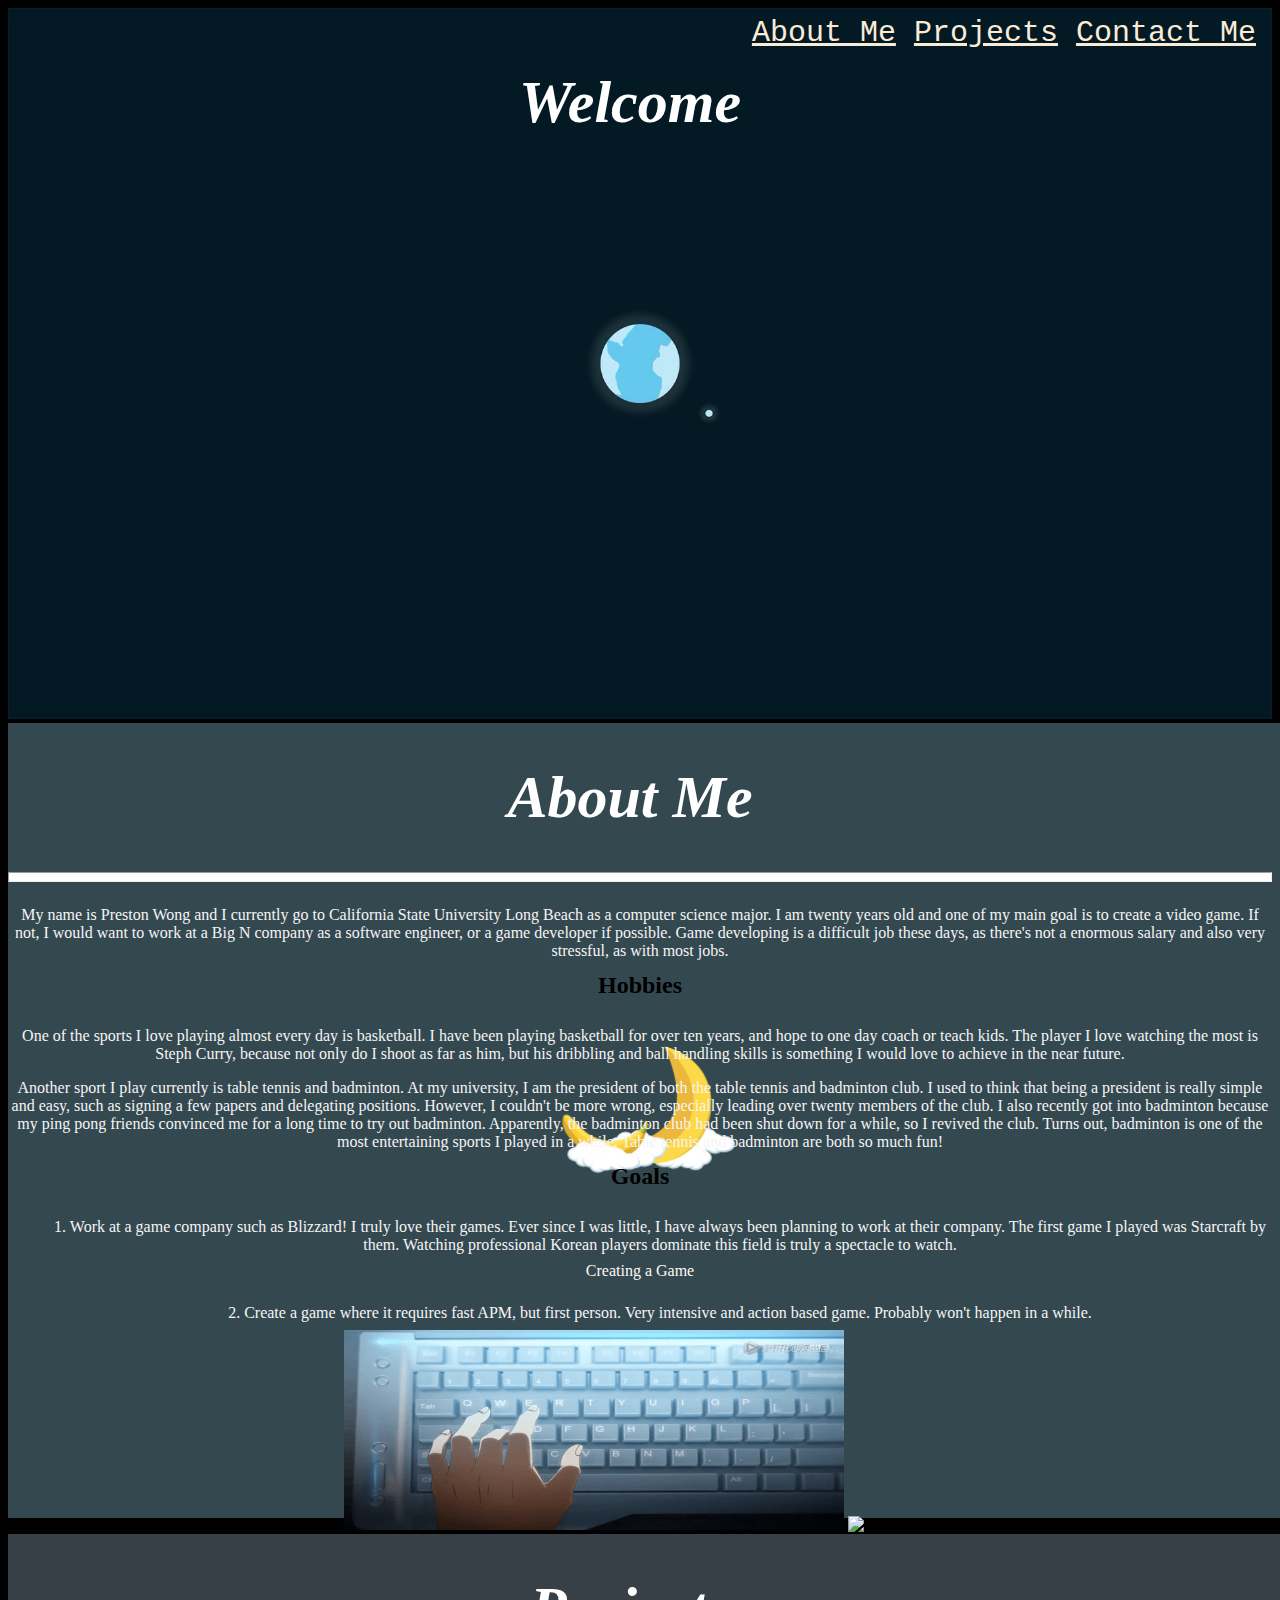
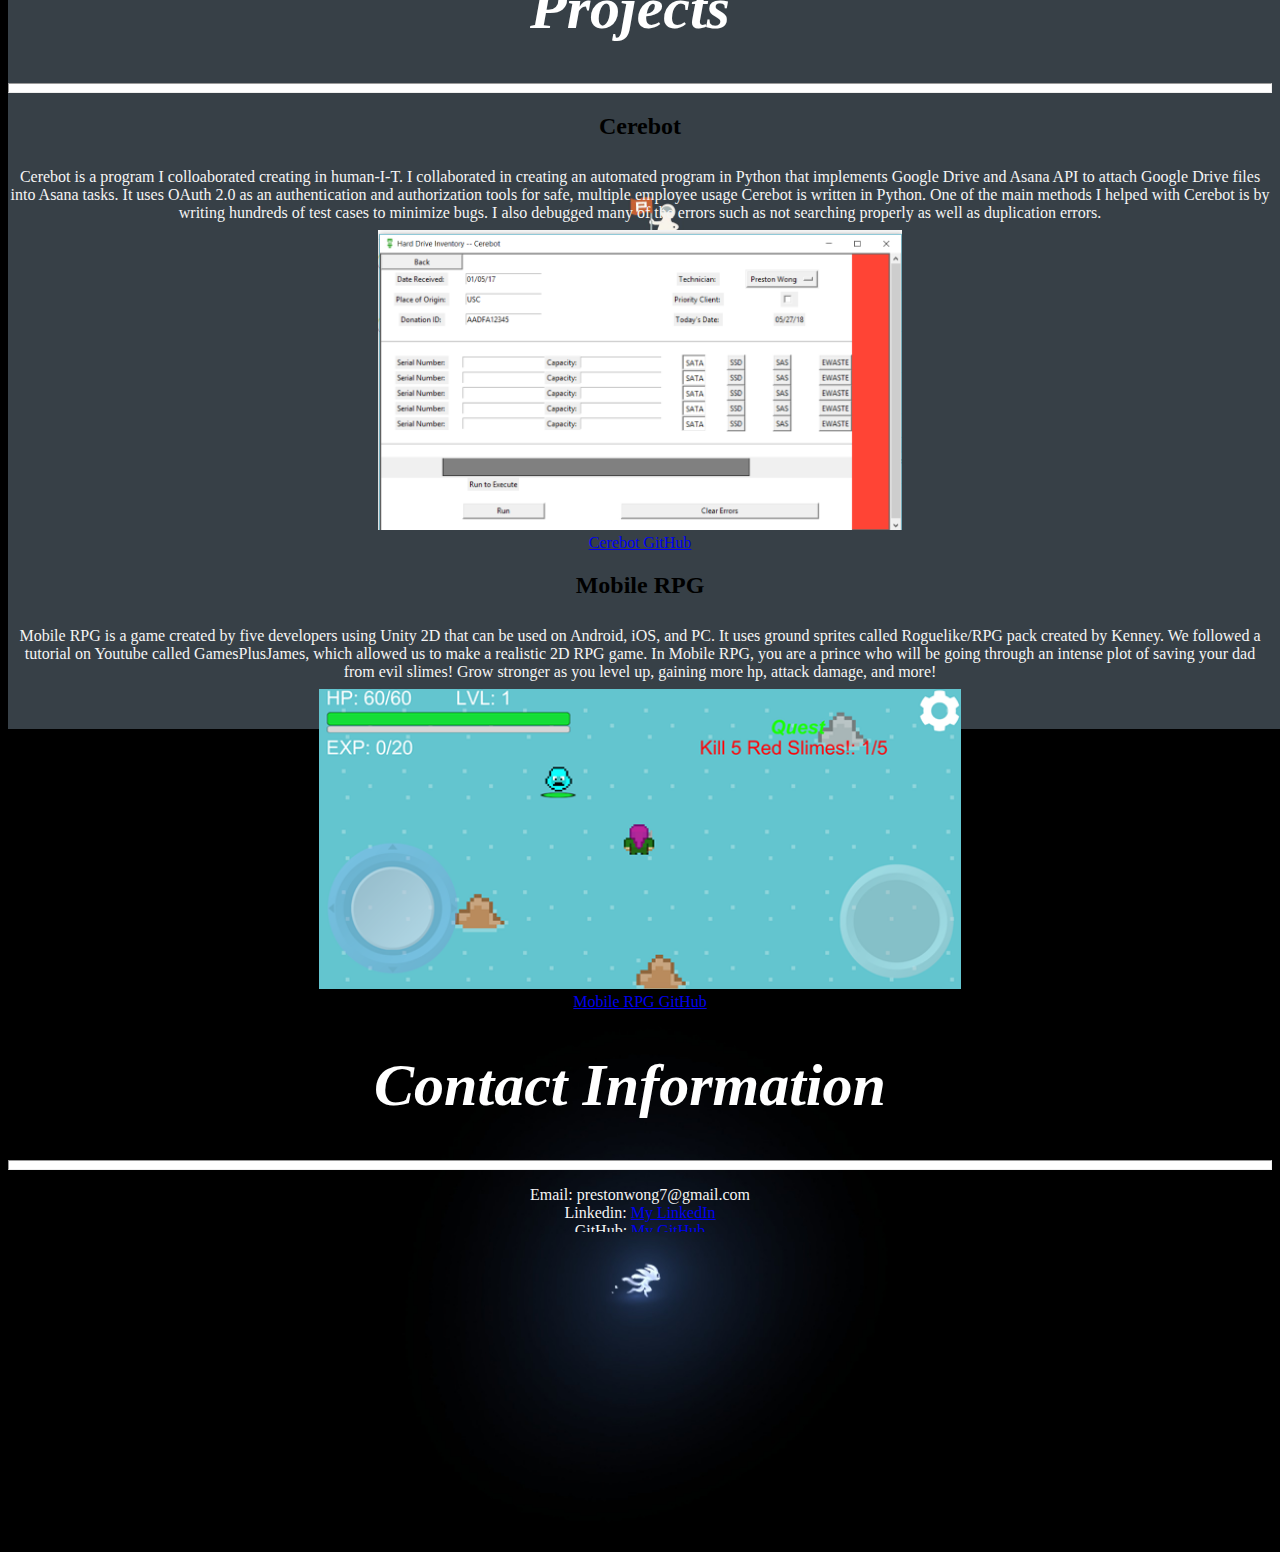
==== index.html @ 04a0adc5 "Fixed some about me" ====
<!DOCTYPE HTML>
<html lang="en">
    
<head>
        <meta  charset="utf-8">
        <meta name="description" content="Preston's Portfolio">
        <script src="typing.js"> </script>
        <link rel="stylesheet" href="style.css">
        <title> Preston Wong's Portfolio </title>
</head>

<body style="text-align: center">
    <div id = "container">
        <div class="section1">
             <div style = position: absolute;id="bgimage"; > <img src="Images/minimal2.jpg" width="100%" height = "100%" alt = "Earth"></div>
                <h1 id="title">Welcome</h1>

              <ul>
<!--                <li><a href="index.html" style="color: antiquewhite">Home</a></li>-->
                <li><a href="#aboutme" style="color: antiquewhite">About Me</a></li>
                <li><a href="#projects"  style="color: antiquewhite">Projects</a></li>
                <li><a href="#contactme"  style="color: antiquewhite">Contact Me</a></li>
              </ul>

    <!--        <main>-->
    <!--            <h1> Preston Wong's Portfolio </h1>-->
        <!--        <p><img src="Images/Overwatch.jpg" width="1300" height = "500" alt = "Overwatch Background"></p>-->
    <!--            <hr size="10">-->
    <!--            <img src="Images/NationalGeo.jpg" alt="NationalGeo" style="width:200x;height:600px;">-->

    <!--        </main>-->
        </div>

        <div class ="section2" id ="section2">
            <div id="bgimage"> <img src="Images/minimal1.png" width="100%" height = "100%" alt = "Moon Background"> </div>
            <div class ="text-block">
                <h1><a name="aboutme"> About Me </a> </h1>
                <hr size="10">
                <p> My name is Preston Wong and I currently go to California State University Long Beach as a computer science major. I am twenty years old
                    and one of my main goal is to create a video game. If not, I would want to work at a Big N company as a software engineer, or a game developer 
                    if possible. Game developing is a difficult job these days, as there's not a enormous salary and also very stressful, as with most jobs. 
                    </p>
                <h2> Hobbies</h2>
                <p> One of the sports I love playing almost every day is basketball. I have been playing basketball for over ten years, and hope to one day coach or teach kids. The player I love watching the most is Steph Curry, because not only do I shoot as far as him, but his dribbling and ball handling skills is something I would love to achieve in the near future.</p>
                <p> Another sport I play currently is table tennis and badminton. At my university, I am the president of both the table tennis and badminton club. I used to think that being a president is really simple and easy, such as signing a few papers and delegating positions. However, I couldn't be more wrong, especially leading over twenty members of the club. I also recently got into badminton because my ping pong friends convinced me for a long time to try out badminton. Apparently, the badminton club had been shut down for a while, so I revived the club. Turns out, badminton is one of the most entertaining sports I played in a while. Table tennis and badminton are both so much fun! </p>
                <h2> Goals </h2>
                <dl type = "1">
                    <dd><p>1. Work at a game company such as Blizzard! I truly love their games. Ever since I was little, I have always been planning to work at their company. The first game I played was Starcraft by them. Watching professional Korean players dominate this field is truly a spectacle to watch.</p> </dd>
                <dt>Creating a Game</dt>
                    <dd><p>2. Create a game where it requires fast APM, but first person. Very intensive and action based game. Probably won't happen in a while. </p> </dd>
                </dl>
                <img src="Images/APM.gif" alt="APM" style="width:500px;height:200px;">
                <img src="Images/APM2.gif" alt="APM Gif 2" style="width:500px;height:200px;">
            </div>
        </div>

        <div class="section3">
            <div id="bgimage"; > <img src="Images/minimal3.jpg" width="100%" height = "100%" alt = "moon"> </div>
                <h1><a name = "projects"> Projects </a> </h1>
                <hr size="10">
                <h2> Cerebot </h2>
                <p> Cerebot is a program I colloaborated creating in human-I-T. I collaborated in creating an automated program in Python that implements Google Drive and Asana API to attach Google Drive files into Asana tasks. It uses OAuth 2.0 as an authentication and authorization tools for safe, multiple employee usage Cerebot is written in Python. One of the main methods I helped with Cerebot is by writing hundreds of test cases to minimize bugs. I also debugged many of the errors such as not searching properly as well as duplication errors. </p>
                <img src="Images/Cerebot1.png" alt="Cerebot1" style="width:200x;height:300px;">
                <br>
                <a href="https://github.com/prestonwong7/Cerebot">Cerebot GitHub</a>

                <h2> Mobile RPG </h2>
                <p>Mobile RPG is a game created by five developers using Unity 2D that can be used on Android, iOS, and PC. It uses ground sprites called Roguelike/RPG pack created by Kenney. We followed a tutorial on Youtube called GamesPlusJames, which allowed us to make a realistic 2D RPG game. In Mobile RPG, you are a prince who will be going through an intense plot of saving your dad from evil slimes! Grow stronger as you level up, gaining more hp, attack damage, and more! </p>
                <img src="Images/MobileRPG1.png" alt="MobileRPG" style="width:200x;height:300px;">
                <br>
                <a href="https://github.com/prestonwong7/MobileRPG">Mobile RPG GitHub</a>
        </div>

        <div class="section4">
            <div id="bgimage"> <img src="Images/minimal4.jpg" width="100%" height = "100%" alt = "moon2"> </div>
            <div class="text-block">

                <h1 > <a name="contactme"> Contact Information </a></h1>
                <hr size="10">
                    <p4> Email: prestonwong7@gmail.com <br> 
                         Linkedin: <a href="https://www.linkedin.com/in/prestonwong7/">My LinkedIn</a><br>
                         GitHub: <a href="https://github.com/prestonwong7">My GitHub</a></p4>
                
            </div>
        </div>
    </div>
</body>


</html>
---- style.css ----
ul {
    color:floralwhite;
    position: absolute;
    top: 8px;
    right: 16px;
    list-style: none;
    margin: 0;
    padding: 0;
    font-size: 30px;
    font-family: monospace;
}

li{
    color:white;
    display: inline;
    
}

div {
    max-width: inherit;
    overflow: hidden;
    text-overflow: clip;
}

#container {
    margin-left: auto;
    margin-right: auto;
}


#title {
    position:absolute;
    top: 20px;
/*    left: 0;*/
    animation: type 2s steps(20);
    overflow: hidden;
    white-space: nowrap;
    width: 100%;
    text-align: center;
    margin-left: auto;
    margin-right: auto;
}
@keyframes type{
    0% {
        width:0ch;
    }
    100% {
        width: 21ch;
    }
}

h1{
    position: relative;
    color:white;
    font-style: italic;
    font-size: 60px;
    margin-left: auto; /* to center*/
    margin-right: auto; /* to center*/
    right: 10px;
}

p,p4{
    position: relative;
    color:whitesmoke;
    font-family: cursive;
/*    white-space: nowrap;*/
    top:8px;
/*    float:left;*/
}

.text-block {
    top:10000px;
}

body {
    background: black;
    width: auto;
}

.section1,section2,section3,section4{
    position: relative;
}

#bgimage{
    position:absolute;
    background-repeat: no-repeat;
    background-size: cover;
    background-position: center;
    background-attachment: fixed;
    opacity: 1; 
    filter: alpha(opacity=20);
    z-index: -1;
    margin:0;
    white-space: nowrap;
    
}

h2{
    position: relative;
    top:auto;
    font-size: 30;
}

hr{
    display: block;
    height: 2;
    background-color: white;
}

dt{
    font-size: 20;
    color: floralwhite;
}
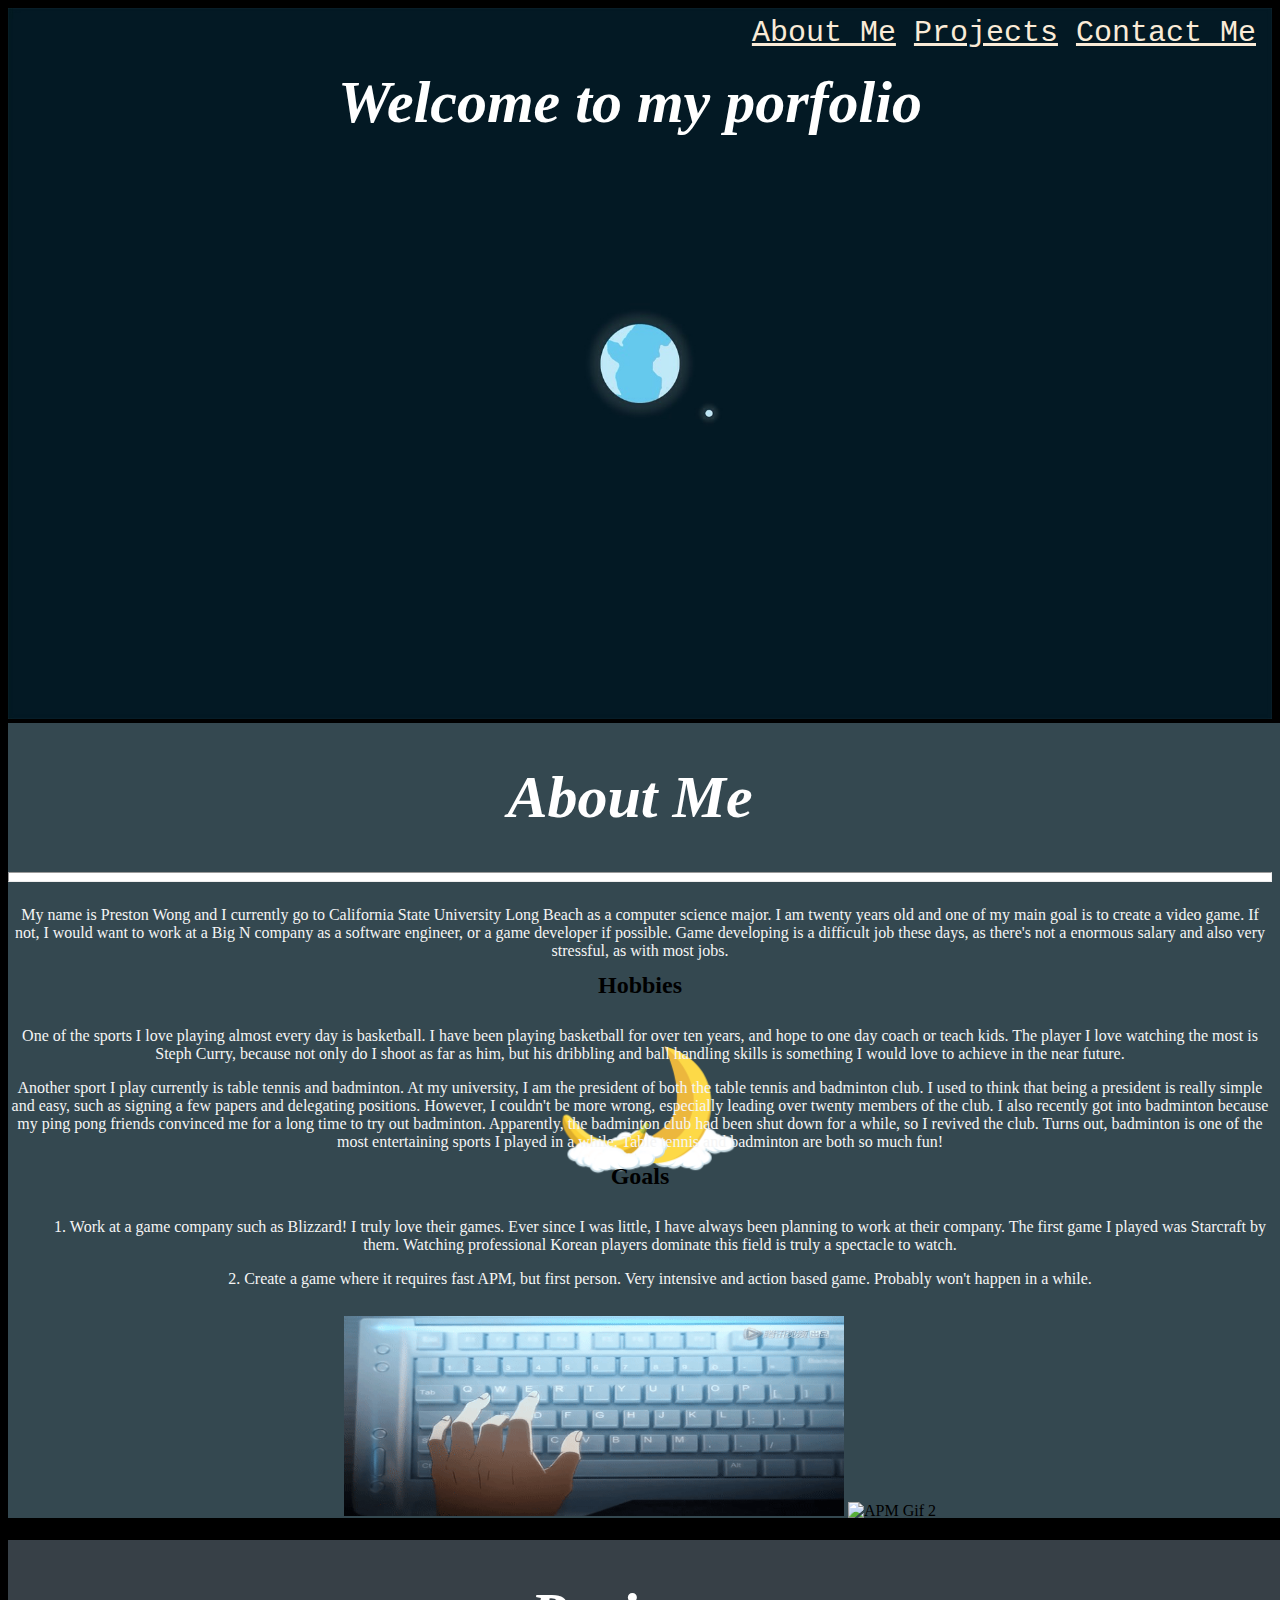
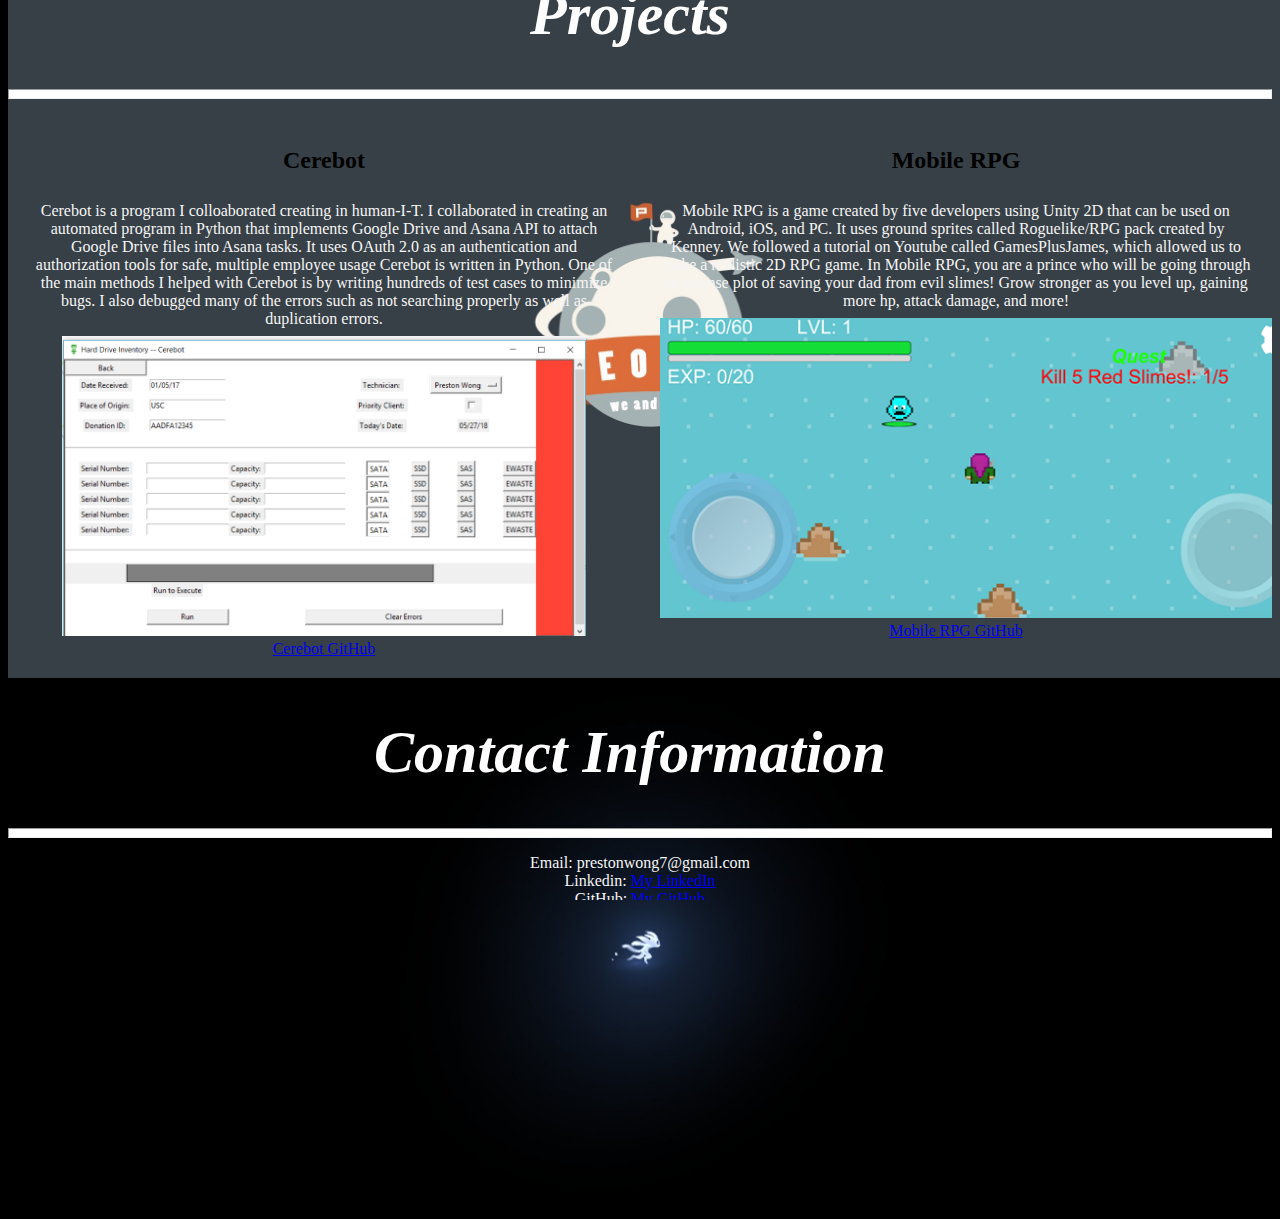
==== commit c85bb87d: "Changed project formatting" ====
--- a/index.html
+++ b/index.html
@@ -13,7 +13,7 @@
     <div id = "container">
         <div class="section1">
              <div style = position: absolute;id="bgimage"; > <img src="Images/minimal2.jpg" width="100%" height = "100%" alt = "Earth"></div>
-                <h1 id="title">Welcome</h1>
+                <h1 id="title">Welcome to my porfolio</h1>
 
               <ul>
 <!--                <li><a href="index.html" style="color: antiquewhite">Home</a></li>-->
@@ -46,29 +46,35 @@
                 <h2> Goals </h2>
                 <dl type = "1">
                     <dd><p>1. Work at a game company such as Blizzard! I truly love their games. Ever since I was little, I have always been planning to work at their company. The first game I played was Starcraft by them. Watching professional Korean players dominate this field is truly a spectacle to watch.</p> </dd>
-                <dt>Creating a Game</dt>
                     <dd><p>2. Create a game where it requires fast APM, but first person. Very intensive and action based game. Probably won't happen in a while. </p> </dd>
                 </dl>
-                <img src="Images/APM.gif" alt="APM" style="width:500px;height:200px;">
-                <img src="Images/APM2.gif" alt="APM Gif 2" style="width:500px;height:200px;">
+                <div class = "img">
+                    <img src="Images/APM.gif" alt="APM" style="width:500px;height:200px;">
+                    <img src="Images/APM2.gif" alt="APM Gif 2" style="width:500px;height:200px;">
+                </div>
             </div>
         </div>
 
         <div class="section3">
             <div id="bgimage"; > <img src="Images/minimal3.jpg" width="100%" height = "100%" alt = "moon"> </div>
-                <h1><a name = "projects"> Projects </a> </h1>
-                <hr size="10">
-                <h2> Cerebot </h2>
-                <p> Cerebot is a program I colloaborated creating in human-I-T. I collaborated in creating an automated program in Python that implements Google Drive and Asana API to attach Google Drive files into Asana tasks. It uses OAuth 2.0 as an authentication and authorization tools for safe, multiple employee usage Cerebot is written in Python. One of the main methods I helped with Cerebot is by writing hundreds of test cases to minimize bugs. I also debugged many of the errors such as not searching properly as well as duplication errors. </p>
-                <img src="Images/Cerebot1.png" alt="Cerebot1" style="width:200x;height:300px;">
-                <br>
-                <a href="https://github.com/prestonwong7/Cerebot">Cerebot GitHub</a>
-
-                <h2> Mobile RPG </h2>
-                <p>Mobile RPG is a game created by five developers using Unity 2D that can be used on Android, iOS, and PC. It uses ground sprites called Roguelike/RPG pack created by Kenney. We followed a tutorial on Youtube called GamesPlusJames, which allowed us to make a realistic 2D RPG game. In Mobile RPG, you are a prince who will be going through an intense plot of saving your dad from evil slimes! Grow stronger as you level up, gaining more hp, attack damage, and more! </p>
-                <img src="Images/MobileRPG1.png" alt="MobileRPG" style="width:200x;height:300px;">
-                <br>
-                <a href="https://github.com/prestonwong7/MobileRPG">Mobile RPG GitHub</a>
+            <h1><a name = "projects"> Projects </a> </h1>
+            <hr size="10">
+            <div class = "row">
+                <div class = "column">
+                    <h2> Cerebot </h2>
+                    <p> Cerebot is a program I colloaborated creating in human-I-T. I collaborated in creating an automated program in Python that implements Google Drive and Asana API to attach Google Drive files into Asana tasks. It uses OAuth 2.0 as an authentication and authorization tools for safe, multiple employee usage Cerebot is written in Python. One of the main methods I helped with Cerebot is by writing hundreds of test cases to minimize bugs. I also debugged many of the errors such as not searching properly as well as duplication errors. </p>
+                    <img src="Images/Cerebot1.png" alt="Cerebot1" style="width:200x;height:300px;">
+                    <br>
+                    <a href="https://github.com/prestonwong7/Cerebot">Cerebot GitHub</a>
+                </div>
+                <div class = "column">
+                    <h2> Mobile RPG </h2>
+                    <p>Mobile RPG is a game created by five developers using Unity 2D that can be used on Android, iOS, and PC. It uses ground sprites called Roguelike/RPG pack created by Kenney. We followed a tutorial on Youtube called GamesPlusJames, which allowed us to make a realistic 2D RPG game. In Mobile RPG, you are a prince who will be going through an intense plot of saving your dad from evil slimes! Grow stronger as you level up, gaining more hp, attack damage, and more! </p>
+                    <img src="Images/MobileRPG1.png" alt="MobileRPG" style="width:200x;height:300px;">
+                    <br>
+                    <a href="https://github.com/prestonwong7/MobileRPG">Mobile RPG GitHub</a>
+                </div>
+            </div>
         </div>
 
         <div class="section4">
@@ -79,7 +85,7 @@
                 <hr size="10">
                     <p4> Email: prestonwong7@gmail.com <br> 
                          Linkedin: <a href="https://www.linkedin.com/in/prestonwong7/">My LinkedIn</a><br>
-                         GitHub: <a href="https://github.com/prestonwong7">My GitHub</a></p4>
+                         GitHub: <a href="https://github.com/prestonwong7">My GitHub</a> <br> </p4>
                 
             </div>
         </div>
--- a/style.css
+++ b/style.css
@@ -77,8 +77,21 @@
     width: auto;
 }
 
+.img{
+    padding: 20px;
+}
+
 .section1,section2,section3,section4{
     position: relative;
+}
+
+.row {
+    display: flex;
+}
+
+.column {
+    flex: 50%;
+    padding: 20px;
 }
 
 #bgimage{
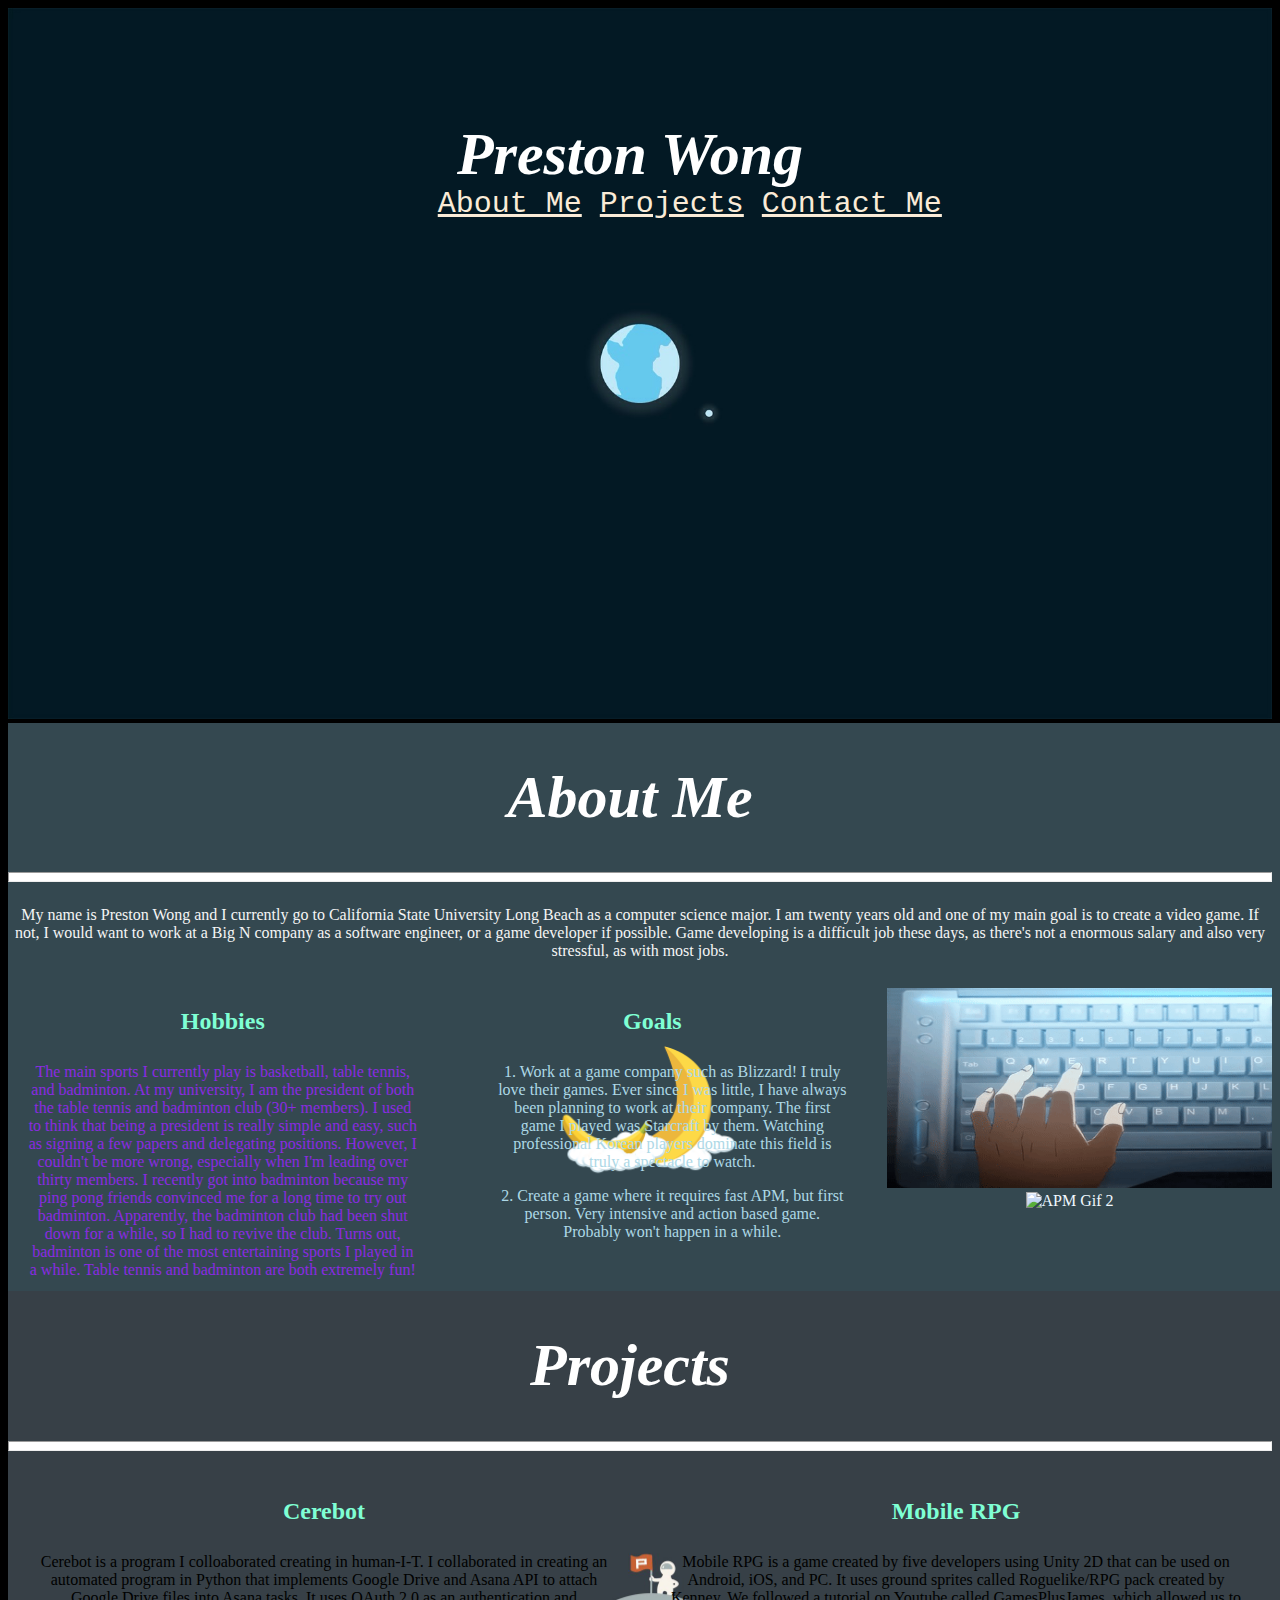
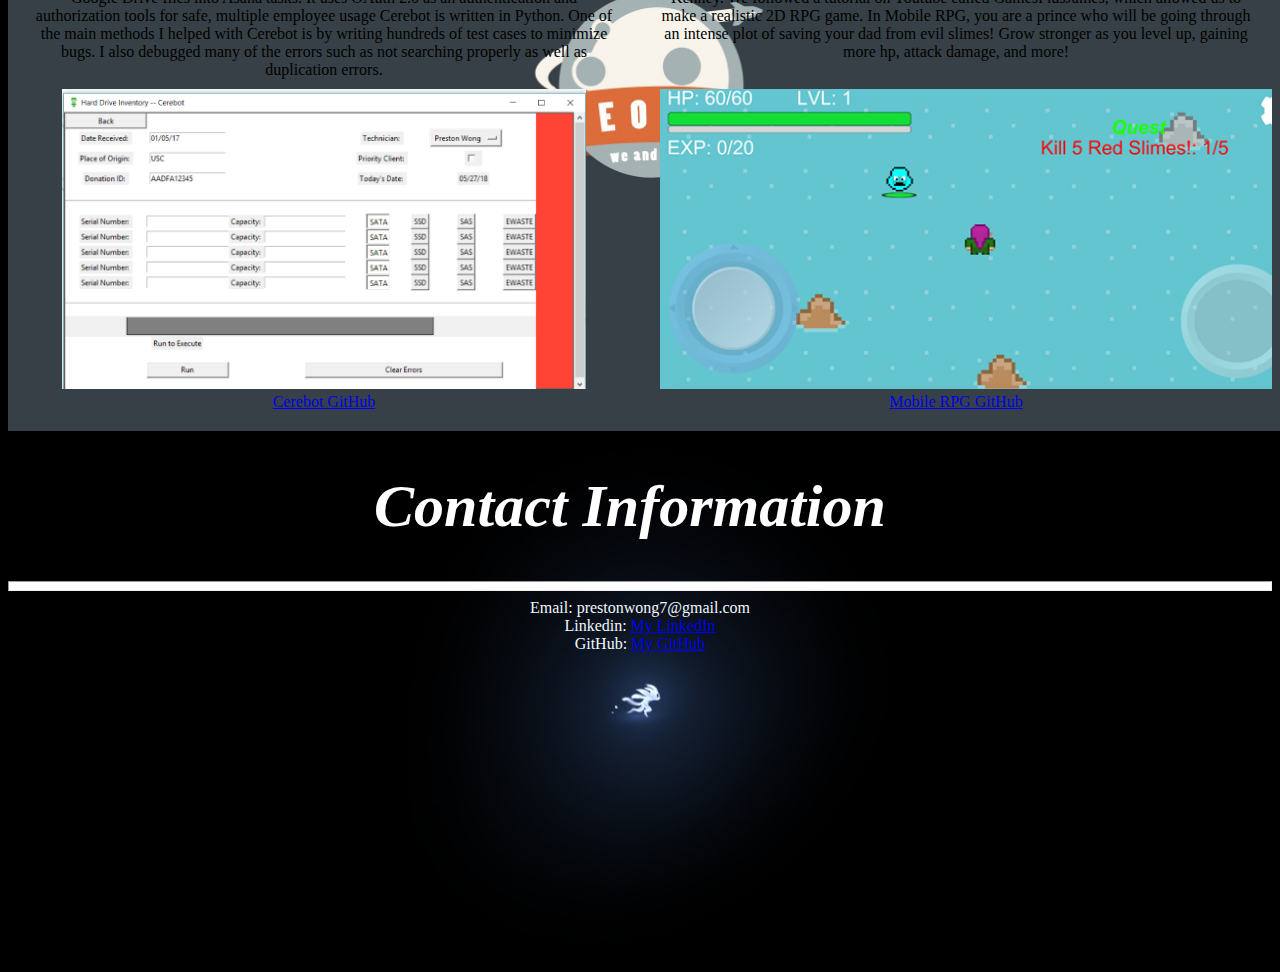
==== commit 5f798052: "Changed title screen, fixed font, better formatting, changed color" ====
--- a/index.html
+++ b/index.html
@@ -1,96 +1,94 @@
-<!DOCTYPE HTML>
+<!DOCTYPE html>
 <html lang="en">
-    
 <head>
-        <meta  charset="utf-8">
-        <meta name="description" content="Preston's Portfolio">
-        <script src="typing.js"> </script>
-        <link rel="stylesheet" href="style.css">
-        <title> Preston Wong's Portfolio </title>
+	<meta charset="utf-8">
+	<meta content="Preston's Portfolio" name="description">
+	<script src="typing.js">
+	</script>
+	<link href="style.css" rel="stylesheet">
+	<title>Preston Wong's Portfolio</title>
 </head>
+<body style="text-align: center">
+	<div id="container">
+		<div class="section1">
+			<div style="position:"><img alt="Earth" height="100%" src="Images/minimal2.jpg" width="100%"></div>
+			<h1 id="title">Preston Wong</h1>
+			<ul>
+				<!--                <li><a href="index.html" style="color: antiquewhite">Home</a></li>-->
+				<li><a href="#aboutme" style="color: antiquewhite">About Me</a></li>
+				<li><a href="#projects" style="color: antiquewhite">Projects</a></li>
+				<li><a href="#contactme" style="color: antiquewhite">Contact Me</a></li>
+			</ul><!--        <main>-->
+			<!--            <h1> Preston Wong's Portfolio </h1>-->
+			<!--        <p><img src="Images/Overwatch.jpg" width="1300" height = "500" alt = "Overwatch Background"></p>-->
+			<!--            <hr size="10">-->
+			<!--            <img src="Images/NationalGeo.jpg" alt="NationalGeo" style="width:200x;height:600px;">-->
+			<!--        </main>-->
+		</div>
+		<div class="section2" id="section2">
+			<div id="bgimage"><img alt="Moon Background" height="100%" src="Images/minimal1.png" width="100%"></div>
+			<div class="text-block">
+				<h1><a id="aboutme" name="aboutme">About Me</a></h1>
+				<hr size="10">
+                
+                   
+				<p>My name is Preston Wong and I currently go to California State University Long Beach as a computer science major. I am twenty years old and one of my main goal is to create a video game. If not, I would want to work at a Big N company as a software engineer, or a game developer if possible. Game developing is a difficult job these days, as there's not a enormous salary and also very stressful, as with most jobs.</p>
+                <div class="row">
+                    <div class="column">
+                        <h2>Hobbies</h2>
 
-<body style="text-align: center">
-    <div id = "container">
-        <div class="section1">
-             <div style = position: absolute;id="bgimage"; > <img src="Images/minimal2.jpg" width="100%" height = "100%" alt = "Earth"></div>
-                <h1 id="title">Welcome to my porfolio</h1>
-
-              <ul>
-<!--                <li><a href="index.html" style="color: antiquewhite">Home</a></li>-->
-                <li><a href="#aboutme" style="color: antiquewhite">About Me</a></li>
-                <li><a href="#projects"  style="color: antiquewhite">Projects</a></li>
-                <li><a href="#contactme"  style="color: antiquewhite">Contact Me</a></li>
-              </ul>
-
-    <!--        <main>-->
-    <!--            <h1> Preston Wong's Portfolio </h1>-->
-        <!--        <p><img src="Images/Overwatch.jpg" width="1300" height = "500" alt = "Overwatch Background"></p>-->
-    <!--            <hr size="10">-->
-    <!--            <img src="Images/NationalGeo.jpg" alt="NationalGeo" style="width:200x;height:600px;">-->
-
-    <!--        </main>-->
-        </div>
-
-        <div class ="section2" id ="section2">
-            <div id="bgimage"> <img src="Images/minimal1.png" width="100%" height = "100%" alt = "Moon Background"> </div>
-            <div class ="text-block">
-                <h1><a name="aboutme"> About Me </a> </h1>
-                <hr size="10">
-                <p> My name is Preston Wong and I currently go to California State University Long Beach as a computer science major. I am twenty years old
-                    and one of my main goal is to create a video game. If not, I would want to work at a Big N company as a software engineer, or a game developer 
-                    if possible. Game developing is a difficult job these days, as there's not a enormous salary and also very stressful, as with most jobs. 
-                    </p>
-                <h2> Hobbies</h2>
-                <p> One of the sports I love playing almost every day is basketball. I have been playing basketball for over ten years, and hope to one day coach or teach kids. The player I love watching the most is Steph Curry, because not only do I shoot as far as him, but his dribbling and ball handling skills is something I would love to achieve in the near future.</p>
-                <p> Another sport I play currently is table tennis and badminton. At my university, I am the president of both the table tennis and badminton club. I used to think that being a president is really simple and easy, such as signing a few papers and delegating positions. However, I couldn't be more wrong, especially leading over twenty members of the club. I also recently got into badminton because my ping pong friends convinced me for a long time to try out badminton. Apparently, the badminton club had been shut down for a while, so I revived the club. Turns out, badminton is one of the most entertaining sports I played in a while. Table tennis and badminton are both so much fun! </p>
-                <h2> Goals </h2>
-                <dl type = "1">
-                    <dd><p>1. Work at a game company such as Blizzard! I truly love their games. Ever since I was little, I have always been planning to work at their company. The first game I played was Starcraft by them. Watching professional Korean players dominate this field is truly a spectacle to watch.</p> </dd>
-                    <dd><p>2. Create a game where it requires fast APM, but first person. Very intensive and action based game. Probably won't happen in a while. </p> </dd>
-                </dl>
-                <div class = "img">
-                    <img src="Images/APM.gif" alt="APM" style="width:500px;height:200px;">
-                    <img src="Images/APM2.gif" alt="APM Gif 2" style="width:500px;height:200px;">
-                </div>
+                        <p4>The main sports I currently play is basketball, table tennis, and badminton. At my university, I am the president of both the table tennis and badminton club (30+ members). I used to think that being a president is really simple and easy, such as signing a few papers and delegating positions. However, I couldn't be more wrong, especially when I'm leading over thirty members. I recently got into badminton because my ping pong friends convinced me for a long time to try out badminton. Apparently, the badminton club had been shut down for a while, so I had to revive the club. Turns out, badminton is one of the most entertaining sports I played in a while. Table tennis and badminton are both extremely fun!</p4>
+                    </div>
+                    <div class = "column">
+                        <h2>Goals</h2>
+                        <dl>
+                            <dd>
+                                <p2>1. Work at a game company such as Blizzard! I truly love their games. Ever since I was little, I have always been planning to work at their company. The first game I played was Starcraft by them. Watching professional Korean players dominate this field is truly a spectacle to watch.</p>
+                            </dd>
+                            <dd>
+                                <p2>2. Create a game where it requires fast APM, but first person. Very intensive and action based game. Probably won't happen in a while.</p>
+                            </dd>
+                        </dl>
+                    </div>
+                    <div class="img"><img alt="APM" src="Images/APM.gif" style="width:500px;height:200px;"> <img alt="APM Gif 2" src="Images/APM2.gif" style="width:500px;height:200px;"></div>
+			     </div>
             </div>
-        </div>
-
-        <div class="section3">
-            <div id="bgimage"; > <img src="Images/minimal3.jpg" width="100%" height = "100%" alt = "moon"> </div>
-            <h1><a name = "projects"> Projects </a> </h1>
-            <hr size="10">
-            <div class = "row">
-                <div class = "column">
-                    <h2> Cerebot </h2>
-                    <p> Cerebot is a program I colloaborated creating in human-I-T. I collaborated in creating an automated program in Python that implements Google Drive and Asana API to attach Google Drive files into Asana tasks. It uses OAuth 2.0 as an authentication and authorization tools for safe, multiple employee usage Cerebot is written in Python. One of the main methods I helped with Cerebot is by writing hundreds of test cases to minimize bugs. I also debugged many of the errors such as not searching properly as well as duplication errors. </p>
-                    <img src="Images/Cerebot1.png" alt="Cerebot1" style="width:200x;height:300px;">
+		</div>
+		<div class="section3">
+			<div id="bgimage"><img alt="moon" height="100%" src="Images/minimal3.jpg" width="100%"></div>
+			<h1><a id="projects" name="projects">Projects</a></h1>
+			<hr size="10">
+			<div class="row">
+				<div class="column">
+					<h2>Cerebot</h2>
+					<p3>Cerebot is a program I colloaborated creating in human-I-T. I collaborated in creating an automated program in Python that implements Google Drive and Asana API to attach Google Drive files into Asana tasks. It uses OAuth 2.0 as an authentication and authorization tools for safe, multiple employee usage Cerebot is written in Python. One of the main methods I helped with Cerebot is by writing hundreds of test cases to minimize bugs. I also debugged many of the errors such as not searching properly as well as duplication errors.</p3>
                     <br>
-                    <a href="https://github.com/prestonwong7/Cerebot">Cerebot GitHub</a>
-                </div>
-                <div class = "column">
-                    <h2> Mobile RPG </h2>
-                    <p>Mobile RPG is a game created by five developers using Unity 2D that can be used on Android, iOS, and PC. It uses ground sprites called Roguelike/RPG pack created by Kenney. We followed a tutorial on Youtube called GamesPlusJames, which allowed us to make a realistic 2D RPG game. In Mobile RPG, you are a prince who will be going through an intense plot of saving your dad from evil slimes! Grow stronger as you level up, gaining more hp, attack damage, and more! </p>
-                    <img src="Images/MobileRPG1.png" alt="MobileRPG" style="width:200x;height:300px;">
                     <br>
-                    <a href="https://github.com/prestonwong7/MobileRPG">Mobile RPG GitHub</a>
-                </div>
-            </div>
-        </div>
-
-        <div class="section4">
-            <div id="bgimage"> <img src="Images/minimal4.jpg" width="100%" height = "100%" alt = "moon2"> </div>
-            <div class="text-block">
-
-                <h1 > <a name="contactme"> Contact Information </a></h1>
-                <hr size="10">
-                    <p4> Email: prestonwong7@gmail.com <br> 
-                         Linkedin: <a href="https://www.linkedin.com/in/prestonwong7/">My LinkedIn</a><br>
-                         GitHub: <a href="https://github.com/prestonwong7">My GitHub</a> <br> </p4>
-                
-            </div>
-        </div>
-    </div>
+                    <img alt="Cerebot1" src="Images/Cerebot1.png" style="width:200x;height:300px;">
+                    <br>
+					<a href="https://github.com/prestonwong7/Cerebot">Cerebot GitHub</a>
+				</div>
+				<div class="column">
+					<h2>Mobile RPG</h2>
+					<p3>Mobile RPG is a game created by five developers using Unity 2D that can be used on Android, iOS, and PC. It uses ground sprites called Roguelike/RPG pack created by Kenney. We followed a tutorial on Youtube called GamesPlusJames, which allowed us to make a realistic 2D RPG game. In Mobile RPG, you are a prince who will be going through an intense plot of saving your dad from evil slimes! Grow stronger as you level up, gaining more hp, attack damage, and more!</p3>
+                    <br>
+                    <br>
+                    <br>    
+                    <img alt="MobileRPG" src="Images/MobileRPG1.png" style="width:200x;height:300px;"><br>
+					<a href="https://github.com/prestonwong7/MobileRPG">Mobile RPG GitHub</a>
+				</div>
+			</div>
+		</div>
+		<div class="section4">
+			<div id="bgimage"><img alt="moon2" height="100%" src="Images/minimal4.jpg" width="100%"></div>
+			<div class="text-block">
+				<h1><a id="contactme" name="contactme">Contact Information</a></h1>
+				<hr size="10">
+				Email: prestonwong7@gmail.com<br>
+				Linkedin: <a href="https://www.linkedin.com/in/prestonwong7/">My LinkedIn</a><br>
+				GitHub: <a href="https://github.com/prestonwong7">My GitHub</a><br>
+			</div>
+		</div>
+	</div>
 </body>
-
-
 </html>--- a/style.css
+++ b/style.css
@@ -1,8 +1,8 @@
 ul {
     color:floralwhite;
     position: absolute;
-    top: 8px;
-    right: 16px;
+    top: 25%;
+    left: 34%;
     list-style: none;
     margin: 0;
     padding: 0;
@@ -13,6 +13,7 @@
 li{
     color:white;
     display: inline;
+
     
 }
 
@@ -30,7 +31,7 @@
 
 #title {
     position:absolute;
-    top: 20px;
+    top: 10%;
 /*    left: 0;*/
     animation: type 2s steps(20);
     overflow: hidden;
@@ -59,9 +60,29 @@
     right: 10px;
 }
 
-p,p4{
+p{
     position: relative;
     color:whitesmoke;
+    font-family: cursive;
+    top:8px;
+}
+
+p3{
+    position: relative;
+    color:black;
+    font-family: cursive;
+    top:8px;
+}
+
+p4{
+    position: relative;
+    color: blueviolet;
+    font-family: cursive;
+    top:8px;
+}
+p2{
+    position: relative;
+    color: lightblue;
     font-family: cursive;
 /*    white-space: nowrap;*/
     top:8px;
@@ -70,6 +91,7 @@
 
 .text-block {
     top:10000px;
+    color: aliceblue;
 }
 
 body {
@@ -112,12 +134,14 @@
     position: relative;
     top:auto;
     font-size: 30;
+    color: aquamarine;
 }
 
 hr{
     display: block;
     height: 2;
     background-color: white;
+    color: white;
 }
 
 dt{
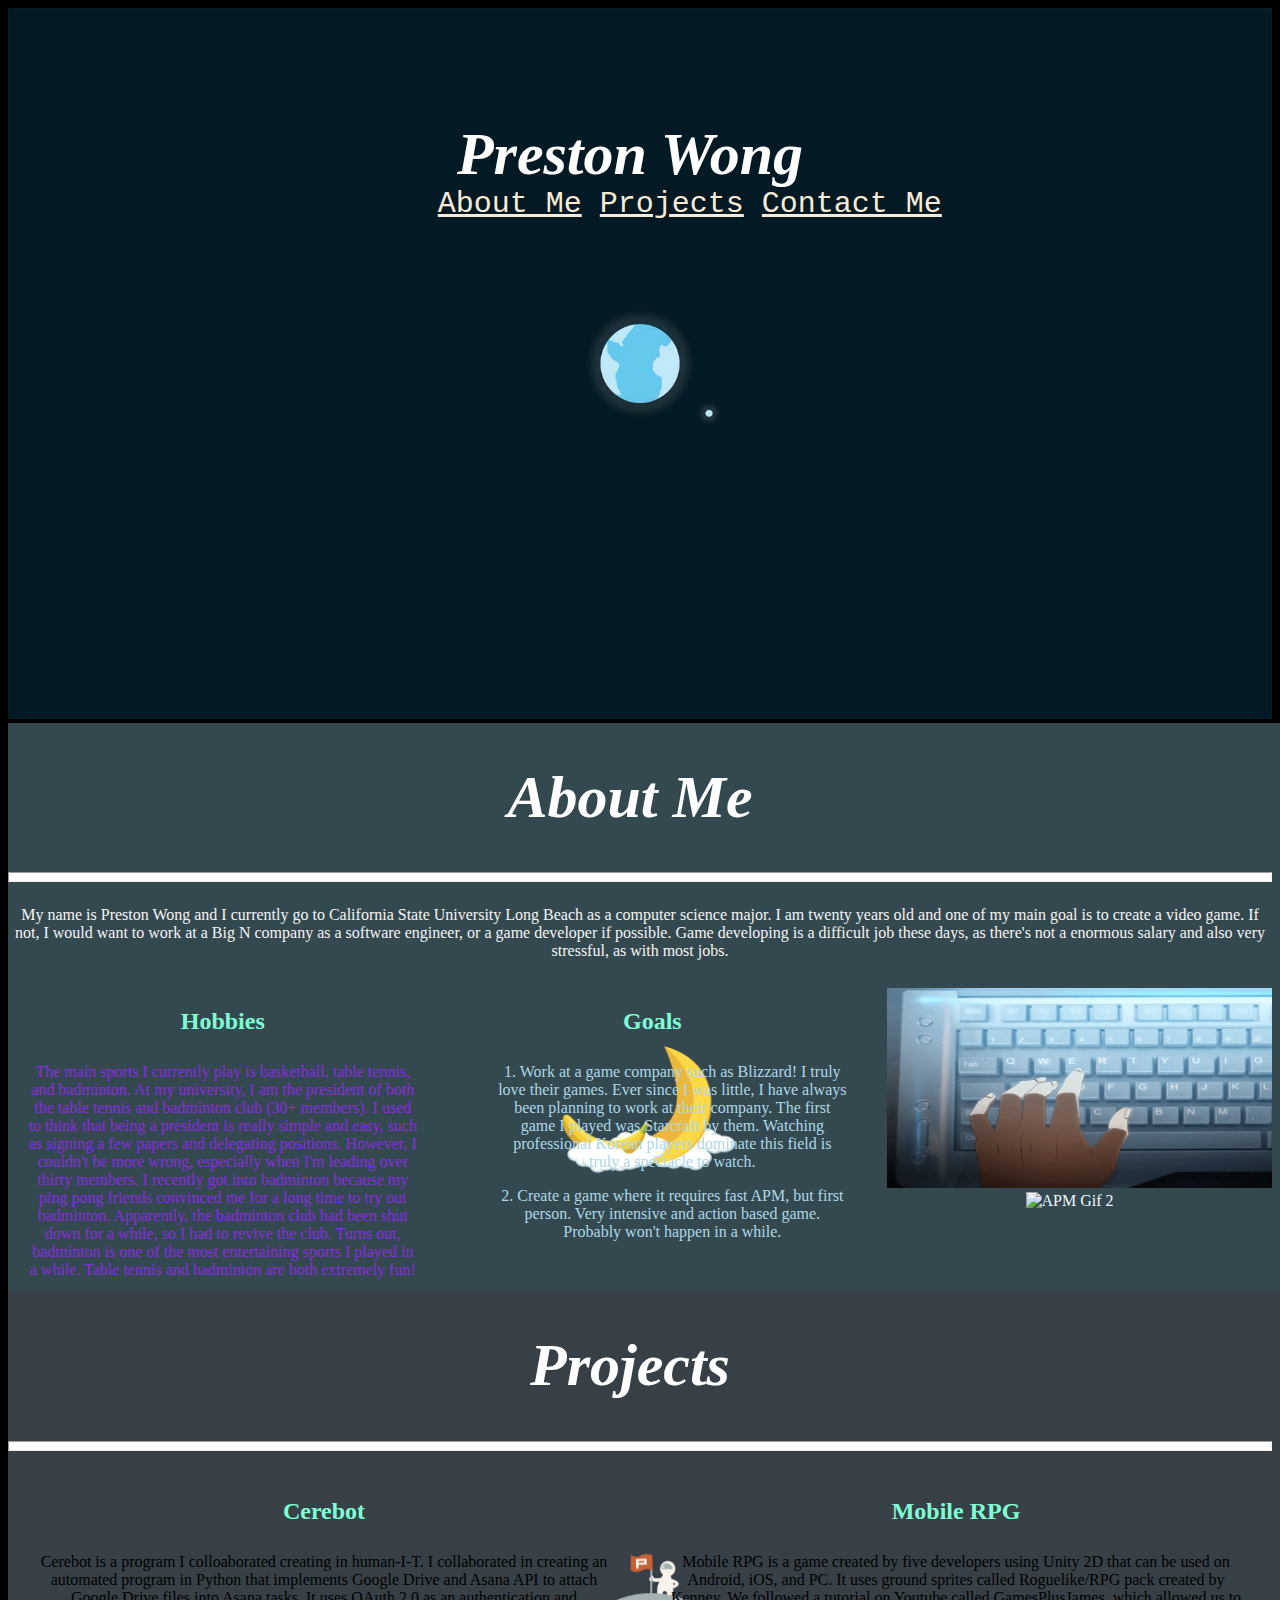
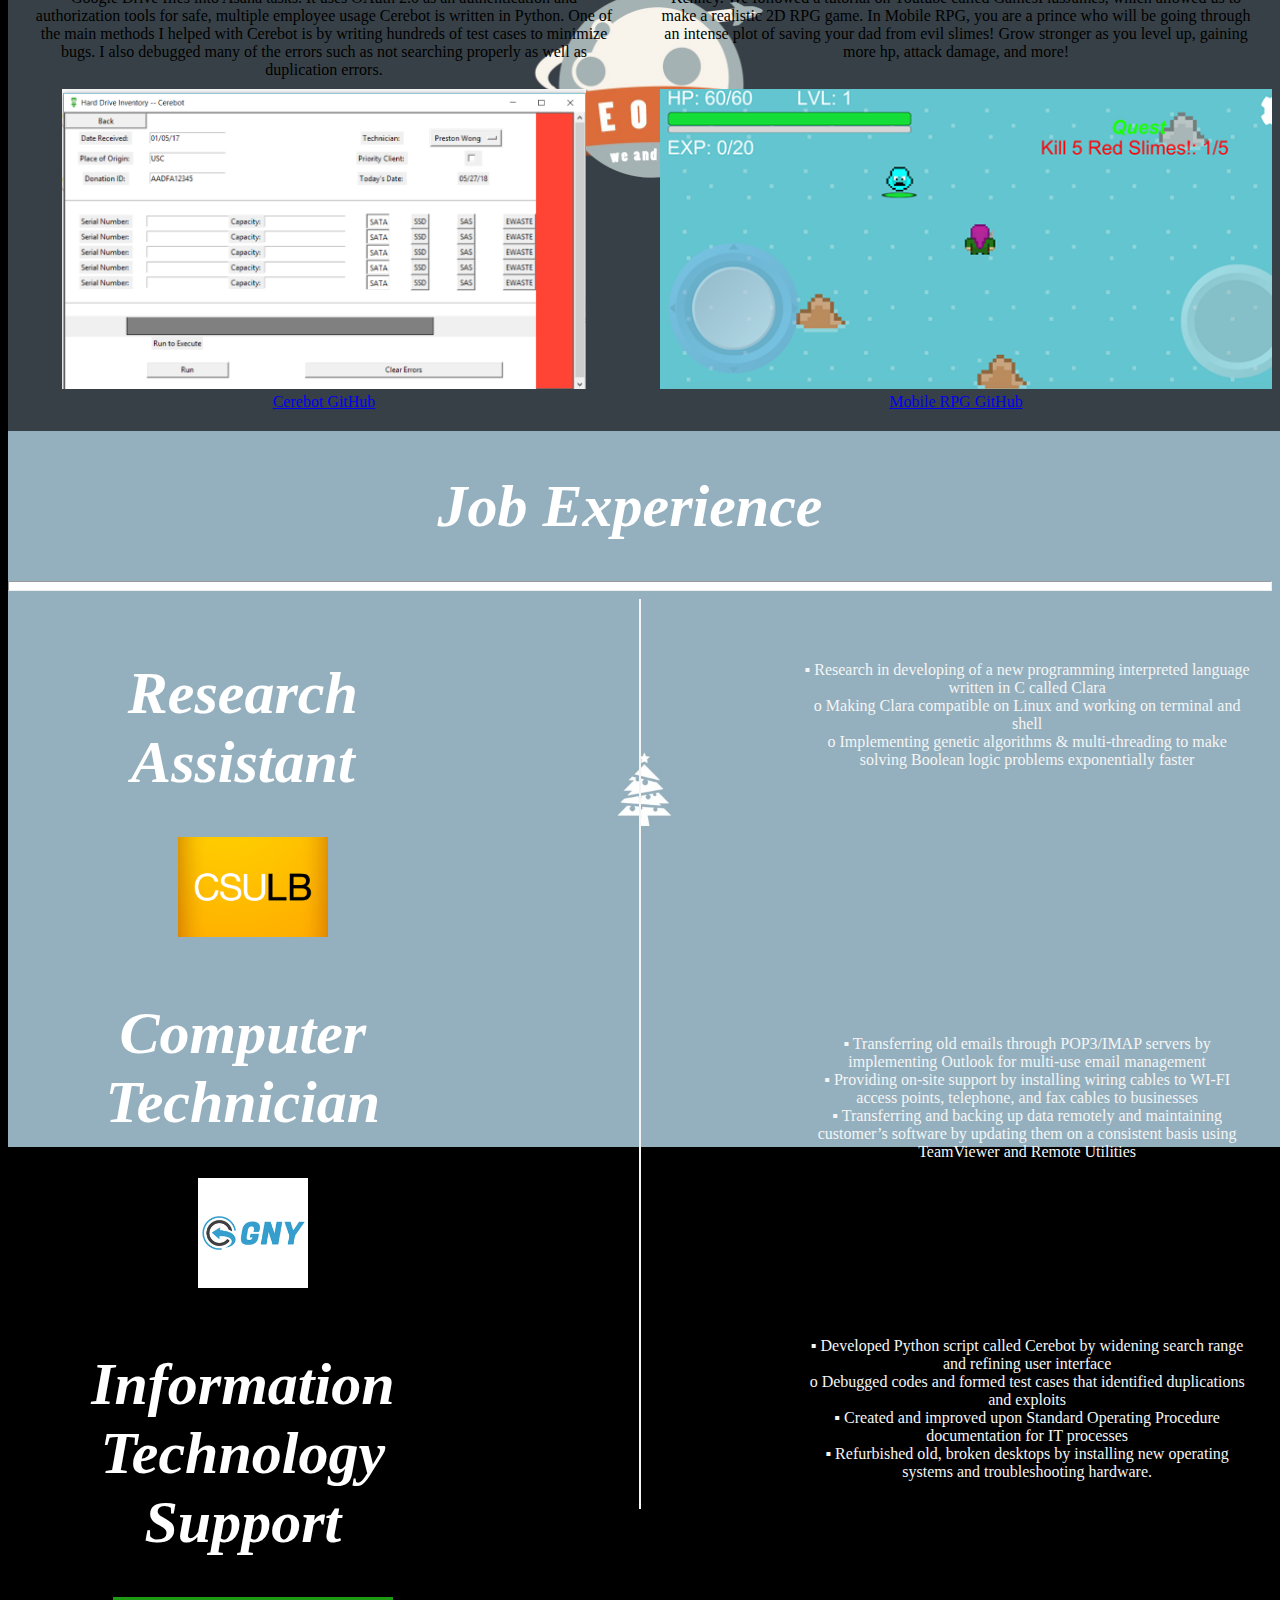
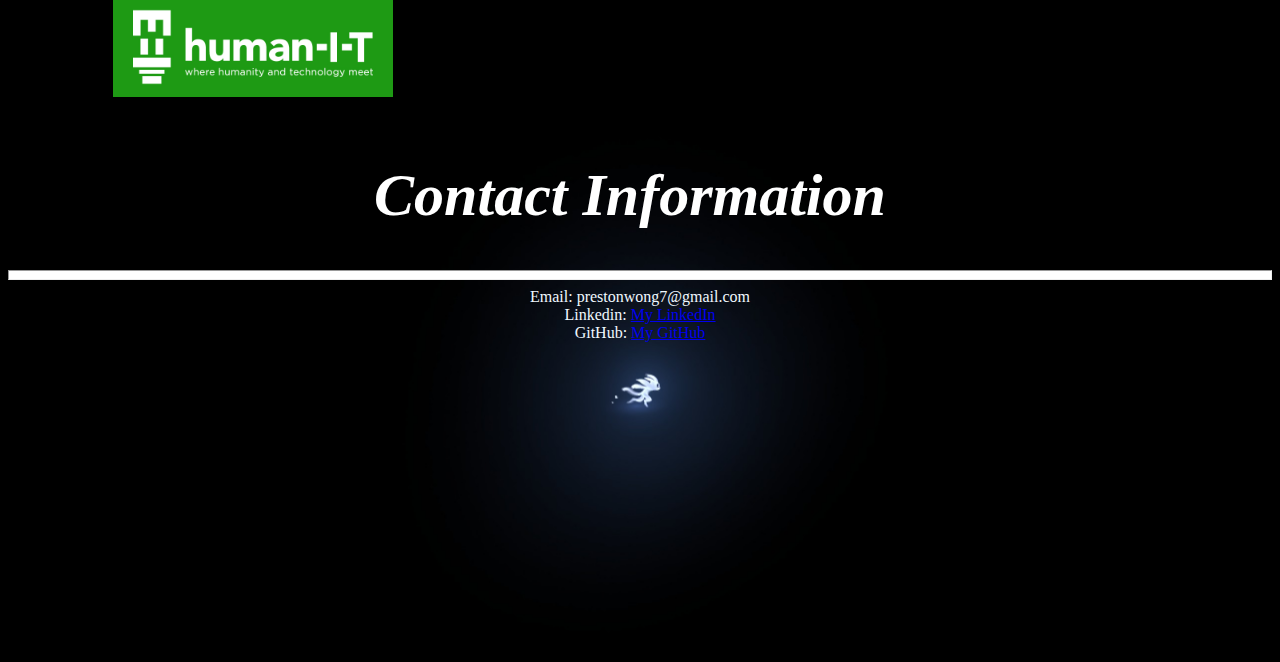
==== commit 1967e69c: "Added job experience section (still in progress)" ====
--- a/index.html
+++ b/index.html
@@ -79,7 +79,34 @@
 				</div>
 			</div>
 		</div>
-		<div class="section4">
+        <div class="section4">
+			<div id="bgimage"><img alt="moon" height="100%" src="Images/minimal5.jpg" width="100%"></div>
+			<h1><a id="jobexperience" name="jobexperience">Job Experience</a></h1>
+			<hr size="10">
+			<div class="row">
+				<div class="column">
+					<h1>Research Assistant</h1>
+                    <img alt="MobileRPG" src="Images/calstate-long-beach.png" style="width:100x;height:100px;"><br>
+                    <br>
+					<h1>Computer Technician</h1>
+                    <img alt="MobileRPG" src="Images/Gny.png" style="width:100x;height:110px;"><br>
+                    <br>
+                    <h1>Information Technology Support</h1>
+                    <img alt="MobileRPG" src="Images/human-I-T_Logo-02.jpg" style="width:100x;height:100px;"><br>
+				</div>
+                <div class="line-in-middle"></div>
+				<div class="column">
+                    <br>
+					<p> ▪ Research in developing of a new programming interpreted language written in C called Clara <br> o Making Clara compatible on Linux and working on terminal and shell <br> o Implementing genetic algorithms & multi-threading to make solving Boolean logic problems exponentially faster </p>
+                    <br><br><br><br><br><br><br><br><br><br><br><br><br> <!-- bad code </-->
+                    <p> ▪ Transferring old emails through POP3/IMAP servers by implementing Outlook for multi-use email management <br> ▪ Providing on-site support by installing wiring cables to WI-FI access points, telephone, and fax cables to businesses <br> ▪ Transferring and backing up data remotely and maintaining customer’s software by updating them on a consistent basis using TeamViewer and Remote Utilities</p>
+                    <br><br><br><br><br><br><br><br>
+                    <p>▪ Developed Python script called Cerebot by widening search range and refining user interface 
+                        <br> o  Debugged codes and formed test cases that identified duplications and exploits <br> ▪ Created and improved upon Standard Operating Procedure documentation for IT processes <br> ▪ Refurbished old, broken desktops by installing new operating systems and troubleshooting hardware.</p>
+
+			</div>
+		</div>
+		<div class="section5">
 			<div id="bgimage"><img alt="moon2" height="100%" src="Images/minimal4.jpg" width="100%"></div>
 			<div class="text-block">
 				<h1><a id="contactme" name="contactme">Contact Information</a></h1>
--- a/style.css
+++ b/style.css
@@ -116,6 +116,19 @@
     padding: 20px;
 }
 
+.line-in-middle {
+    width:400px;
+    height:910px;
+
+    background: linear-gradient(to right, 
+	                              transparent 0%, 
+	                              transparent calc(50% - 0.81px), 
+	                              whitesmoke calc(50% - 0.8px), 
+	                              whitesmoke calc(50% + 0.8px), 
+	                              transparent calc(50% + 0.81px), 
+	                              transparent 100%); 
+	}
+
 #bgimage{
     position:absolute;
     background-repeat: no-repeat;
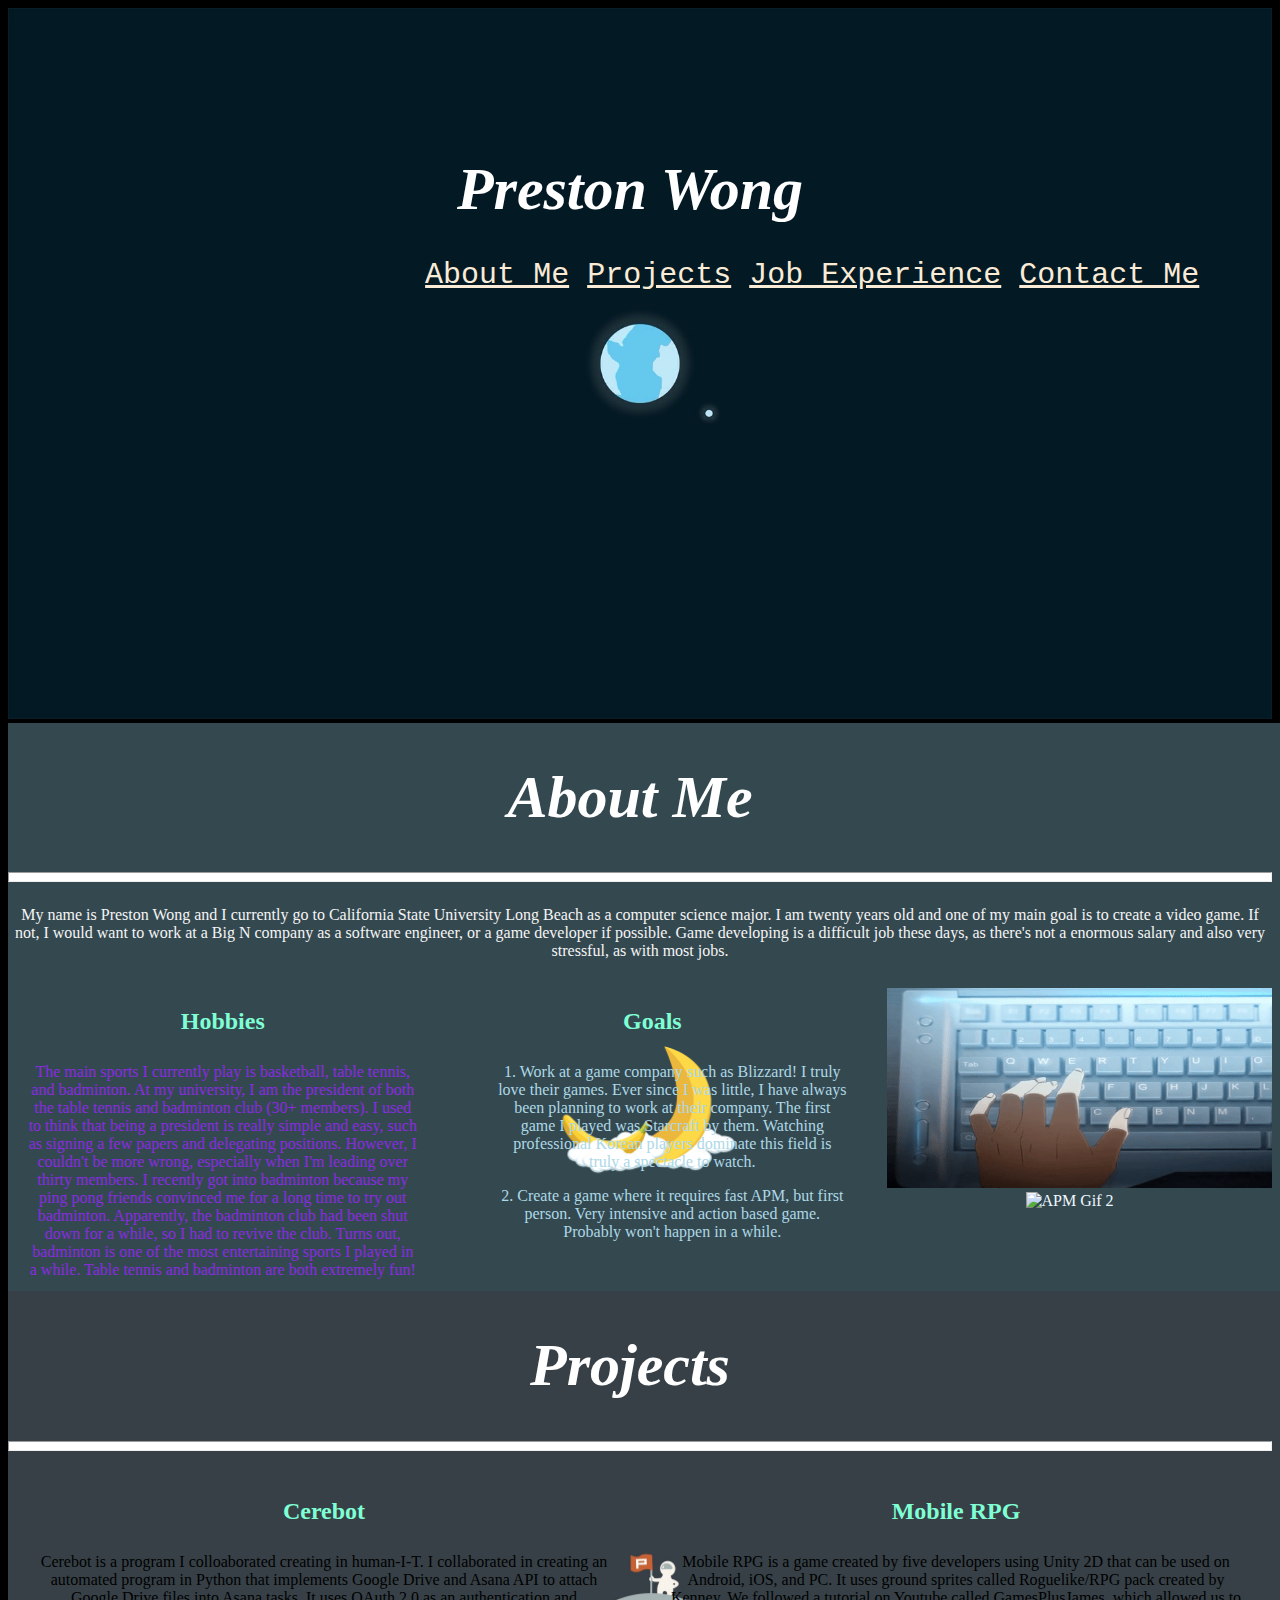
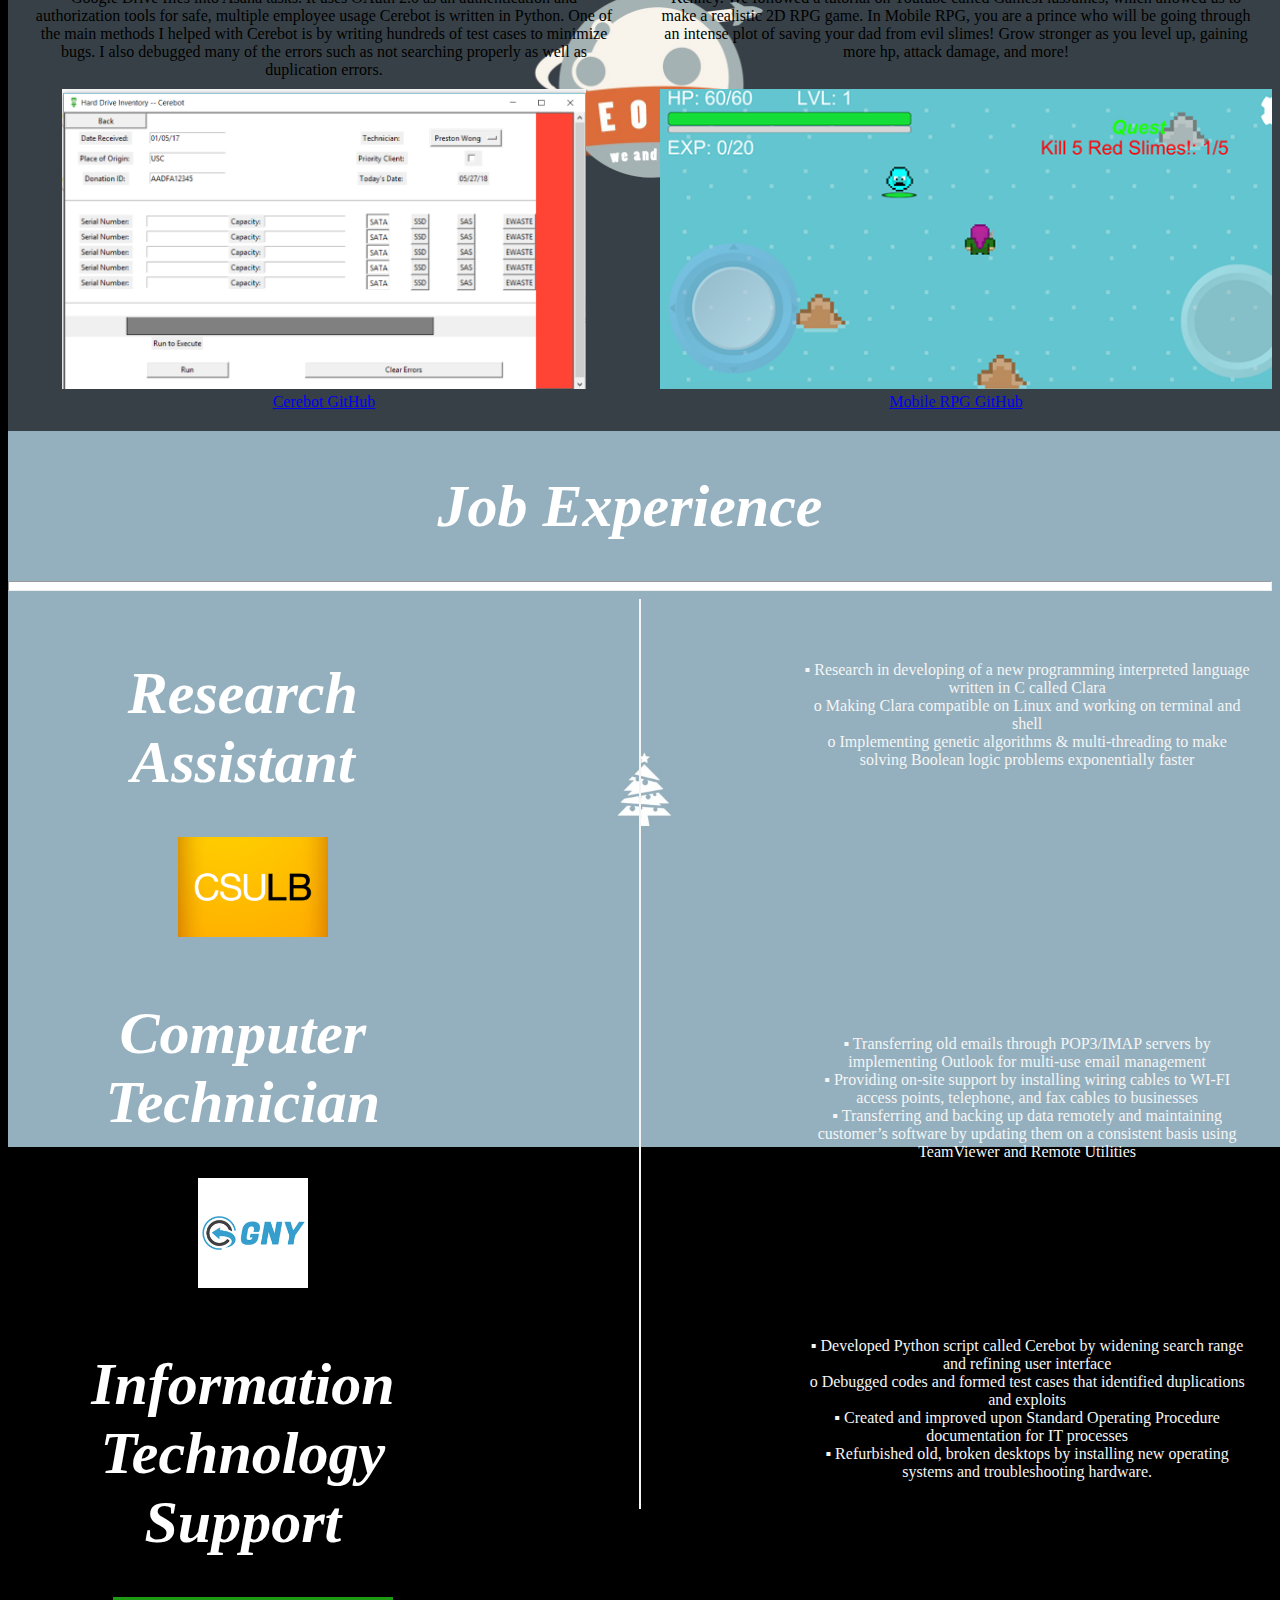
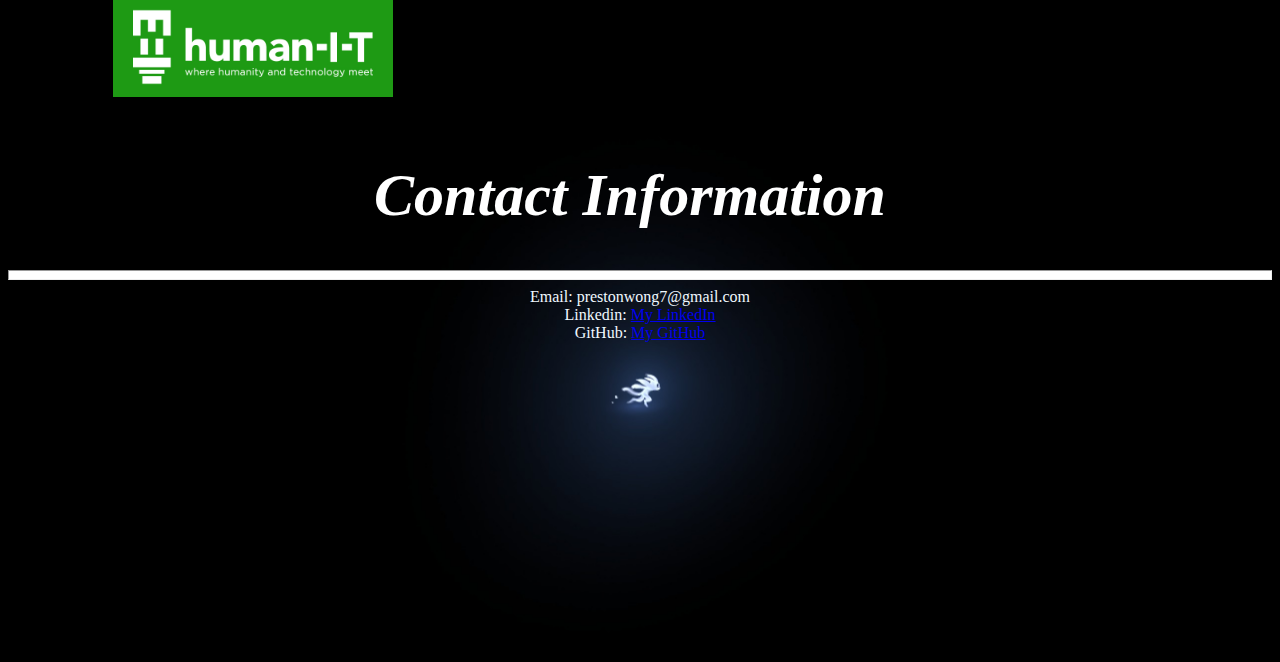
==== commit 85e47d16: "Added job experience in front" ====
--- a/index.html
+++ b/index.html
@@ -17,6 +17,7 @@
 				<!--                <li><a href="index.html" style="color: antiquewhite">Home</a></li>-->
 				<li><a href="#aboutme" style="color: antiquewhite">About Me</a></li>
 				<li><a href="#projects" style="color: antiquewhite">Projects</a></li>
+                <li><a href="#jobexperience" style="color: antiquewhite">Job Experience</a></li>
 				<li><a href="#contactme" style="color: antiquewhite">Contact Me</a></li>
 			</ul><!--        <main>-->
 			<!--            <h1> Preston Wong's Portfolio </h1>-->
--- a/style.css
+++ b/style.css
@@ -1,8 +1,8 @@
 ul {
     color:floralwhite;
     position: absolute;
-    top: 25%;
-    left: 34%;
+    top: 35%;
+    left: 33%;
     list-style: none;
     margin: 0;
     padding: 0;
@@ -31,7 +31,7 @@
 
 #title {
     position:absolute;
-    top: 10%;
+    top: 15%;
 /*    left: 0;*/
     animation: type 2s steps(20);
     overflow: hidden;
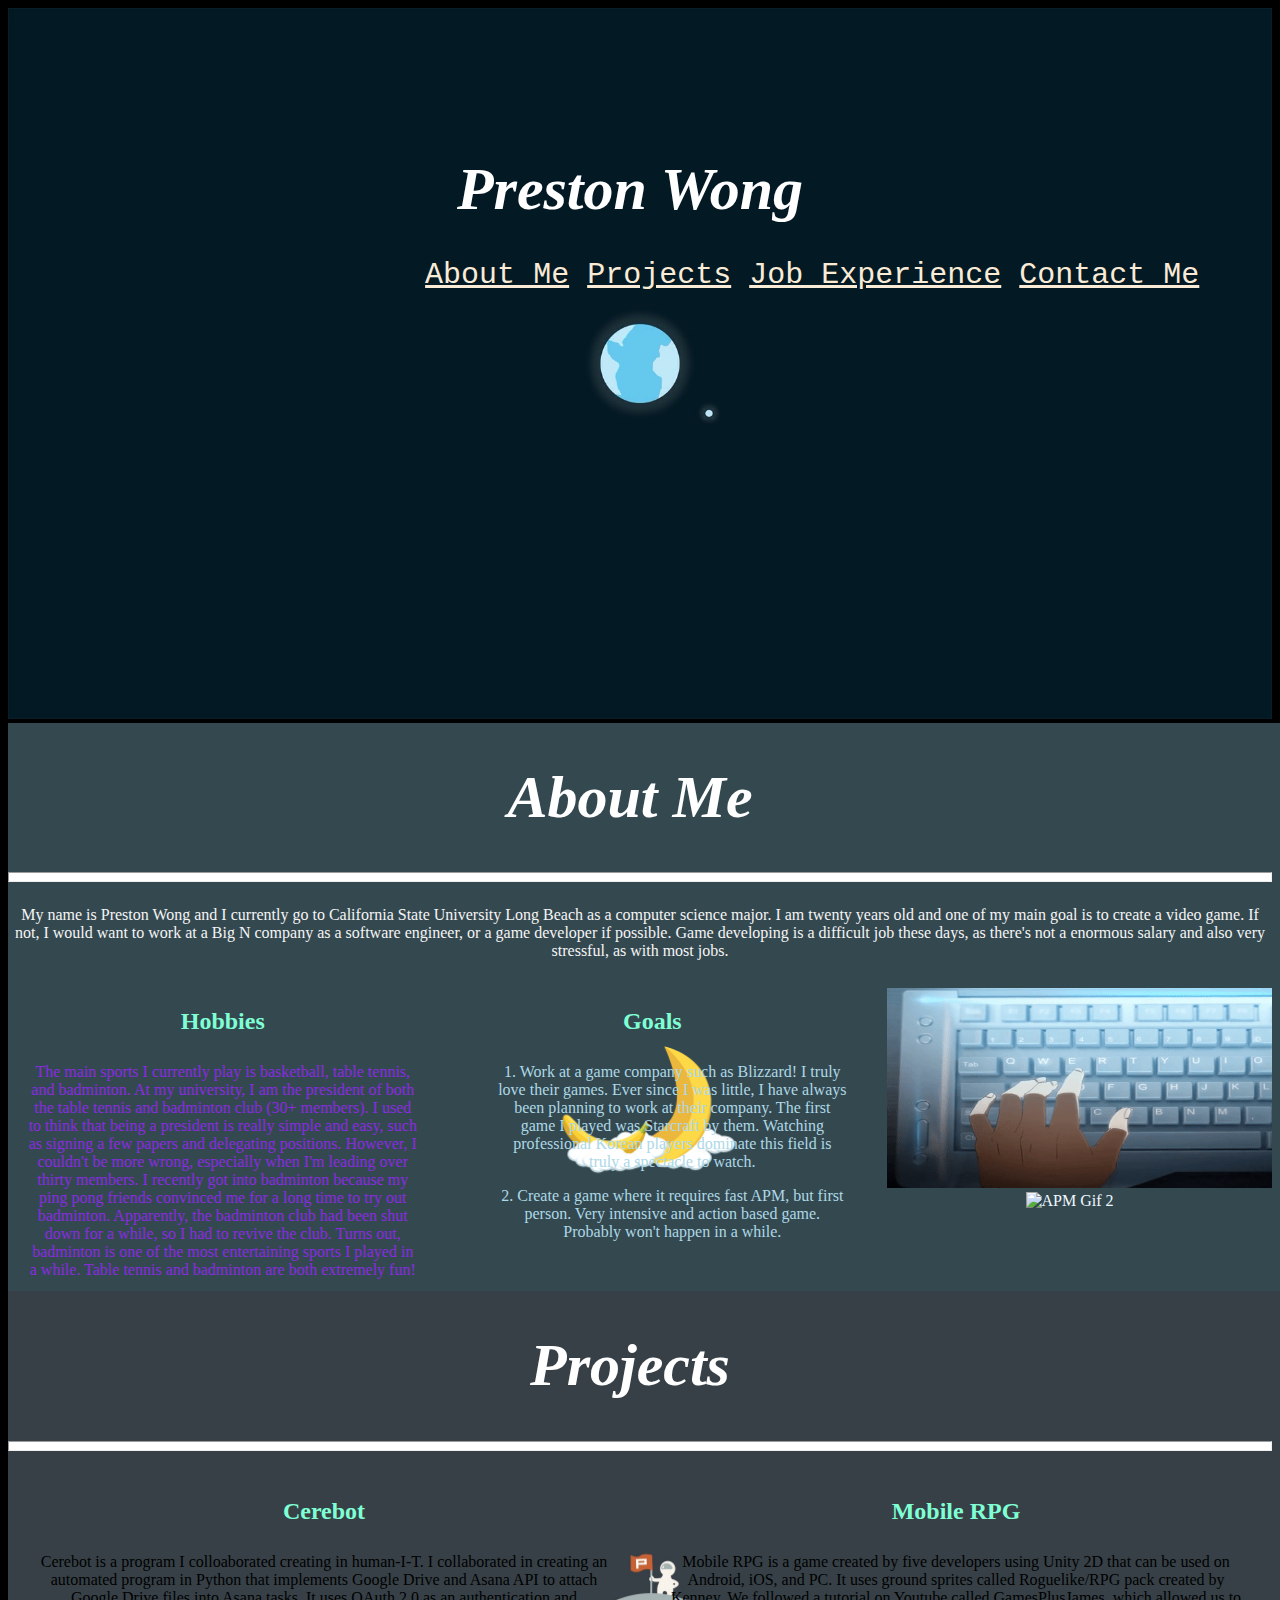
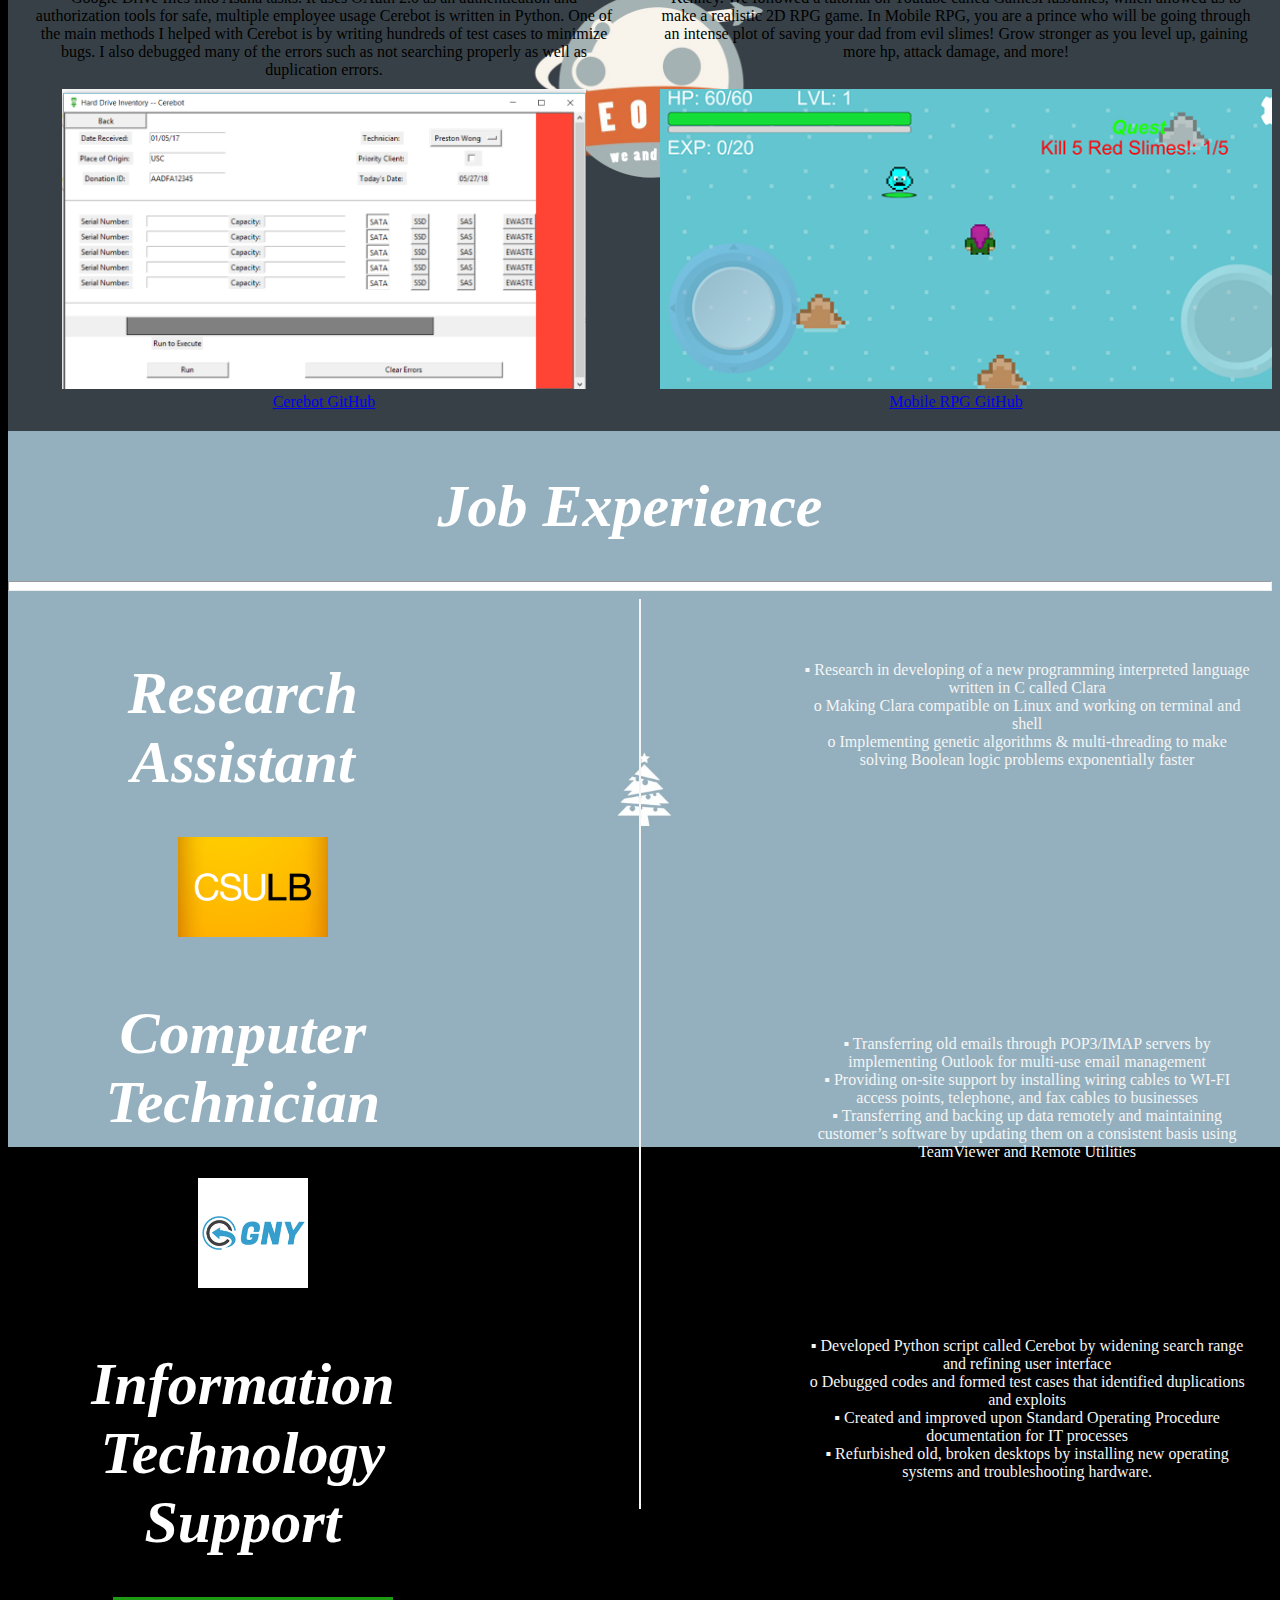
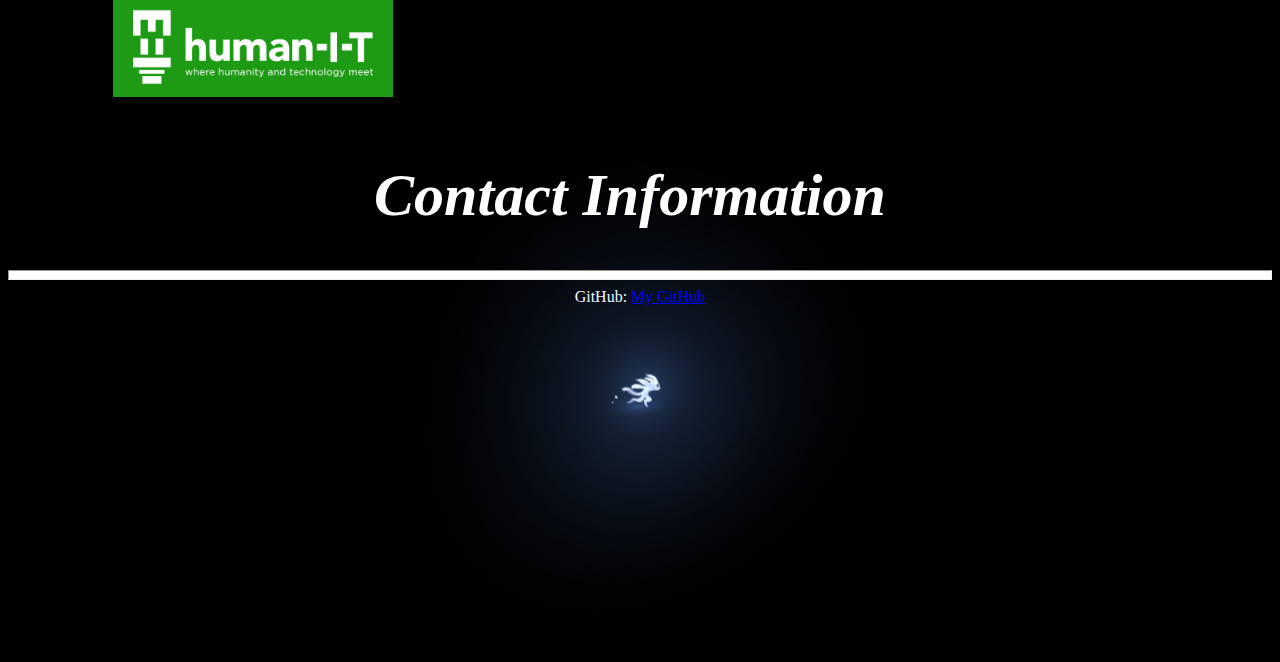
==== commit b7443e02: "Update index.html" ====
--- a/index.html
+++ b/index.html
@@ -112,11 +112,9 @@
 			<div class="text-block">
 				<h1><a id="contactme" name="contactme">Contact Information</a></h1>
 				<hr size="10">
-				Email: prestonwong7@gmail.com<br>
-				Linkedin: <a href="https://www.linkedin.com/in/prestonwong7/">My LinkedIn</a><br>
 				GitHub: <a href="https://github.com/prestonwong7">My GitHub</a><br>
 			</div>
 		</div>
 	</div>
 </body>
-</html>+</html>
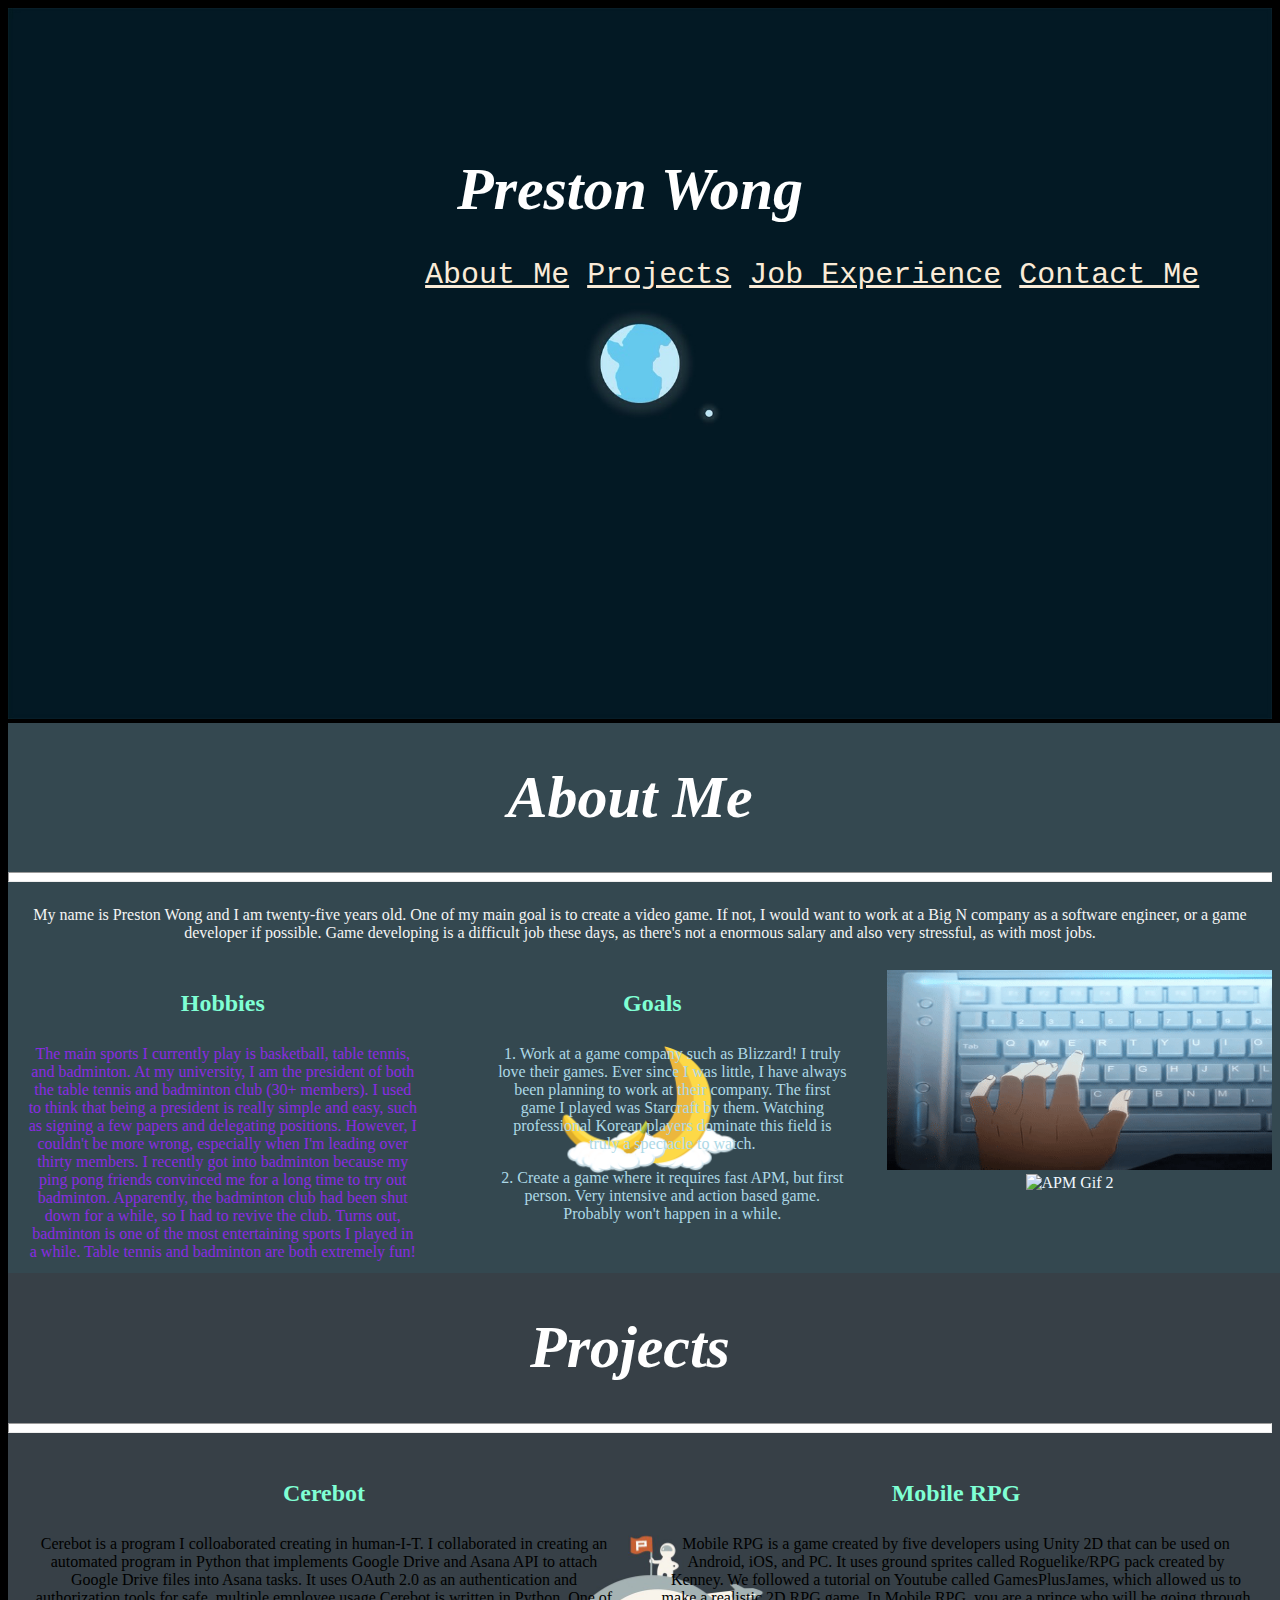
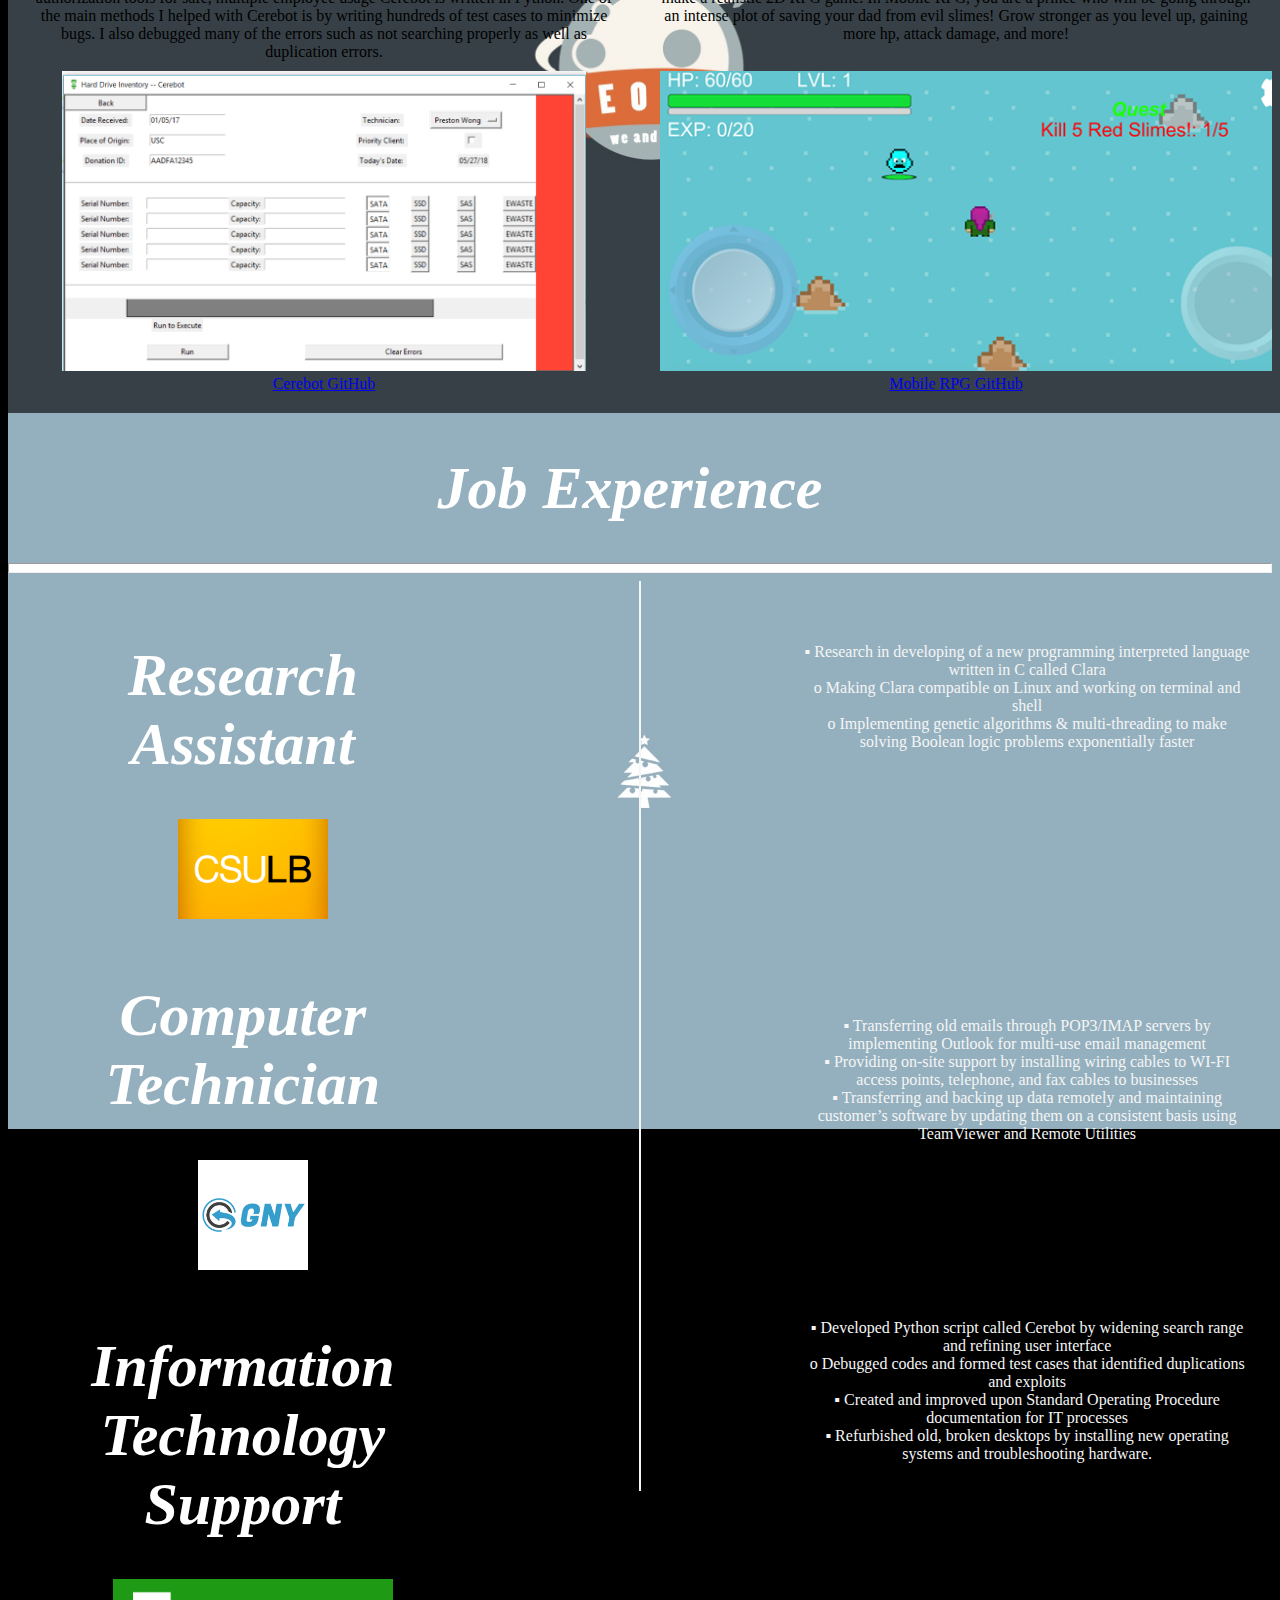
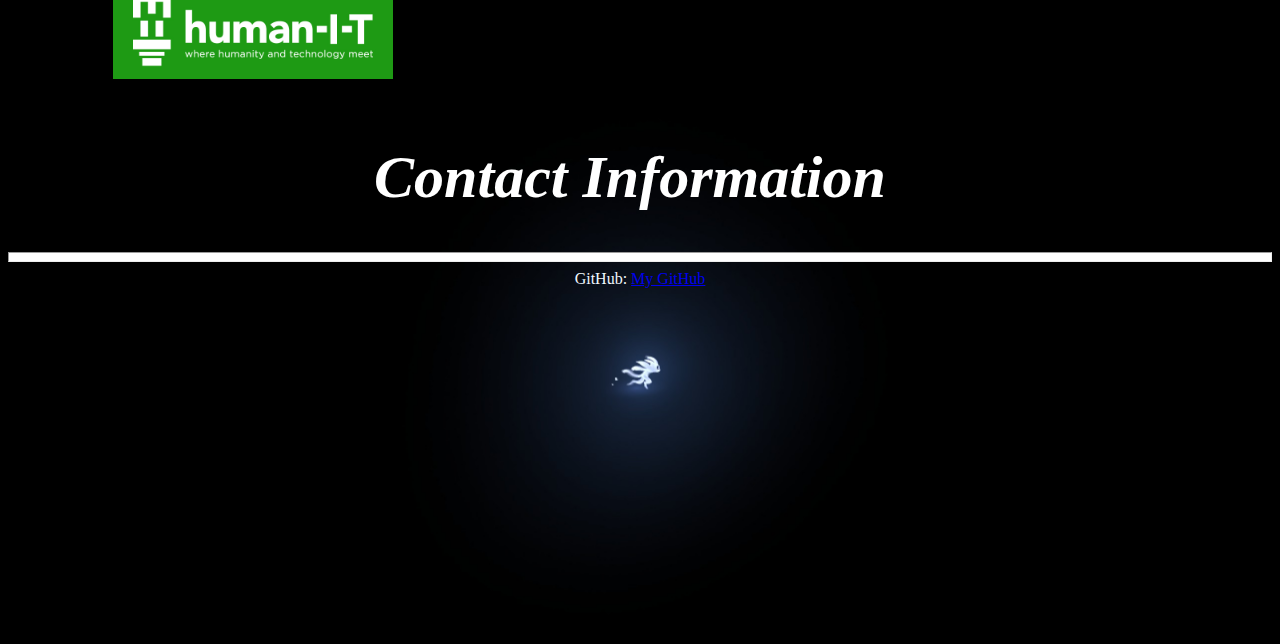
==== commit 0283ba31: "Update index.html" ====
--- a/index.html
+++ b/index.html
@@ -33,7 +33,7 @@
 				<hr size="10">
                 
                    
-				<p>My name is Preston Wong and I currently go to California State University Long Beach as a computer science major. I am twenty years old and one of my main goal is to create a video game. If not, I would want to work at a Big N company as a software engineer, or a game developer if possible. Game developing is a difficult job these days, as there's not a enormous salary and also very stressful, as with most jobs.</p>
+				<p>My name is Preston Wong and I am twenty-five years old. One of my main goal is to create a video game. If not, I would want to work at a Big N company as a software engineer, or a game developer if possible. Game developing is a difficult job these days, as there's not a enormous salary and also very stressful, as with most jobs.</p>
                 <div class="row">
                     <div class="column">
                         <h2>Hobbies</h2>
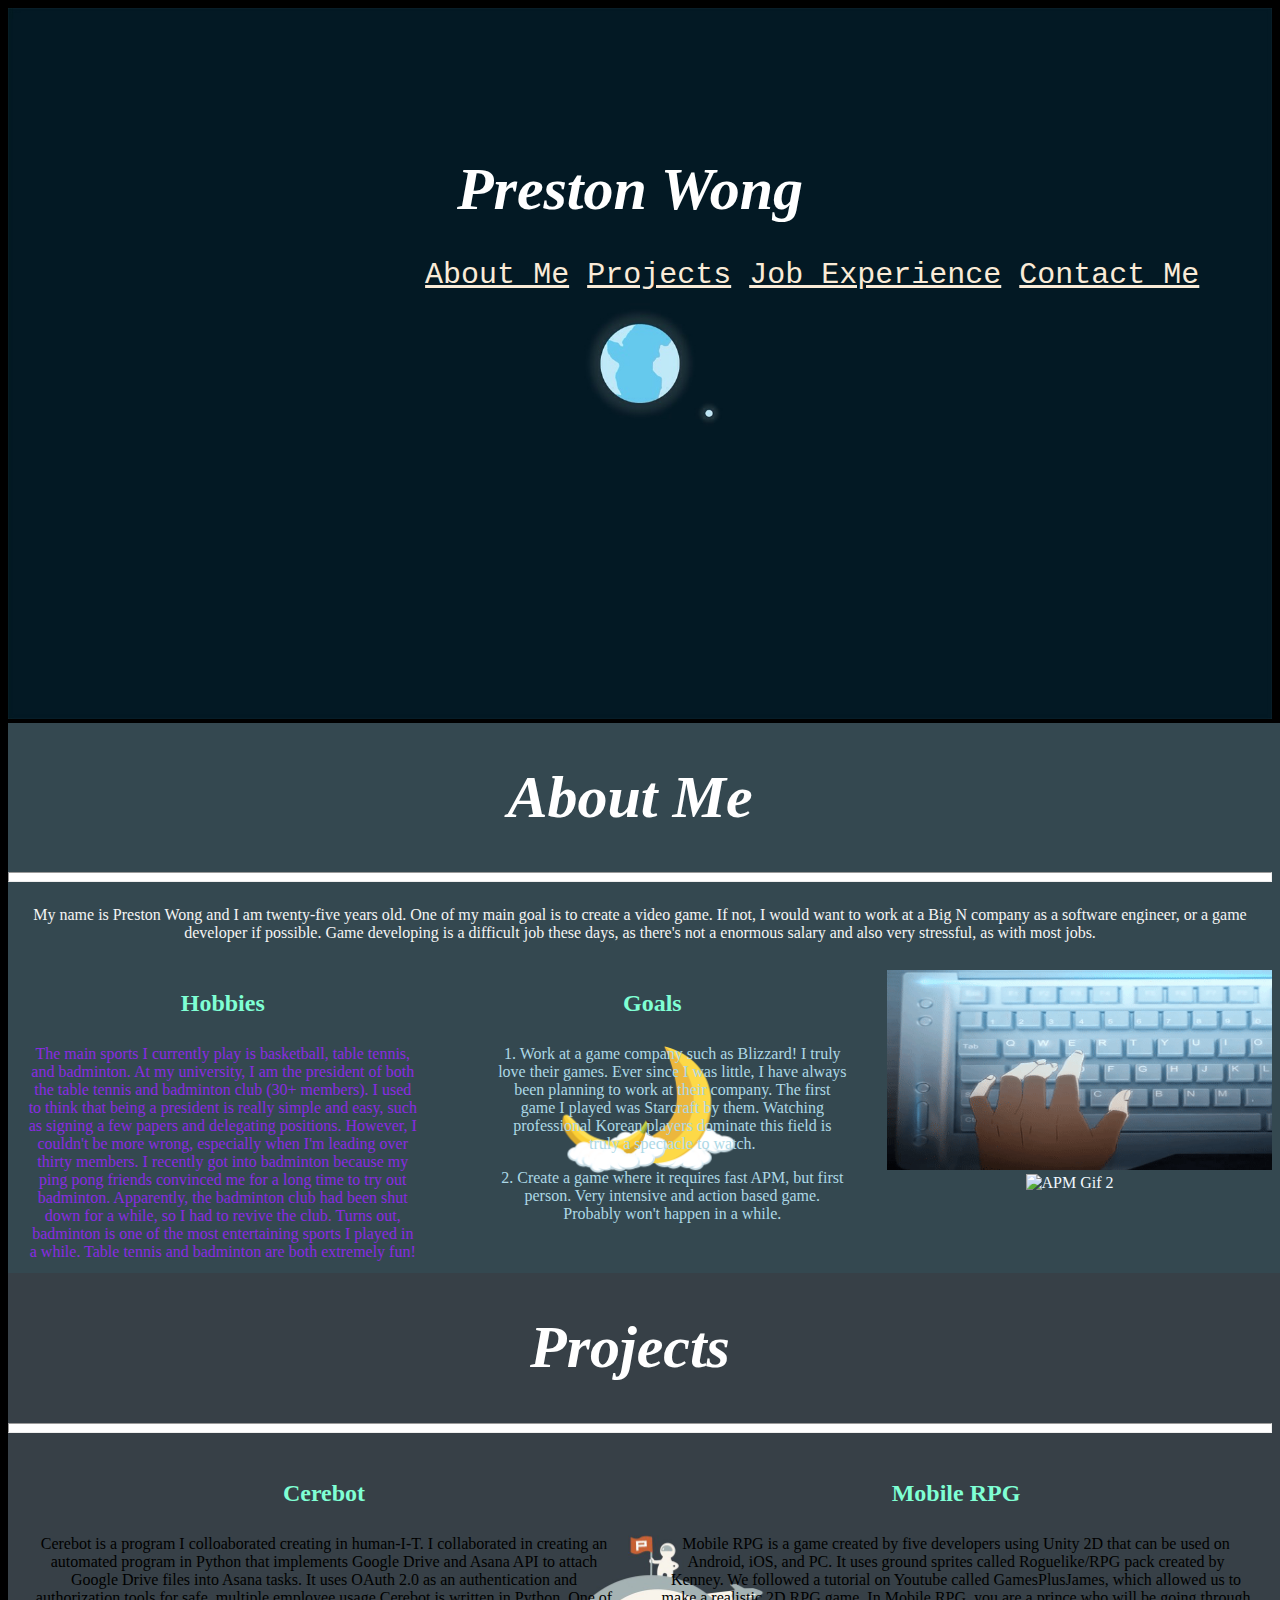
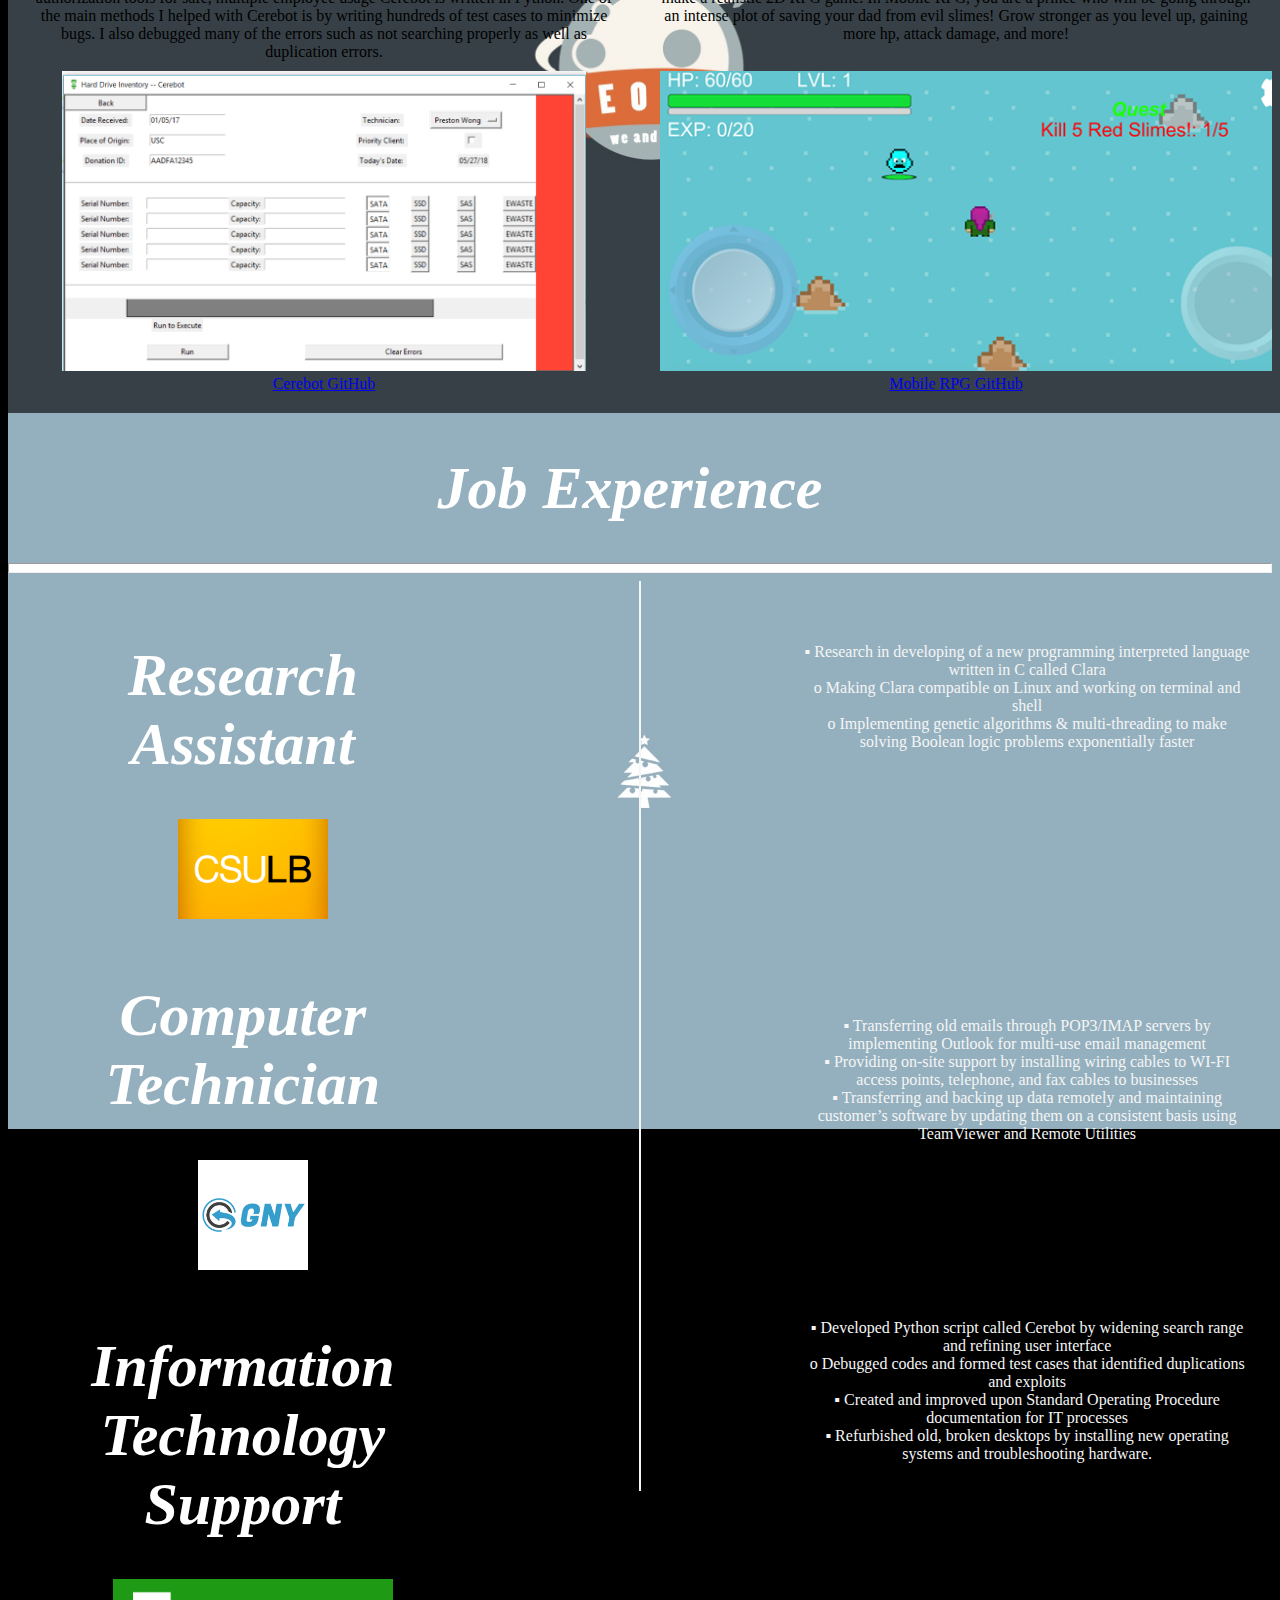
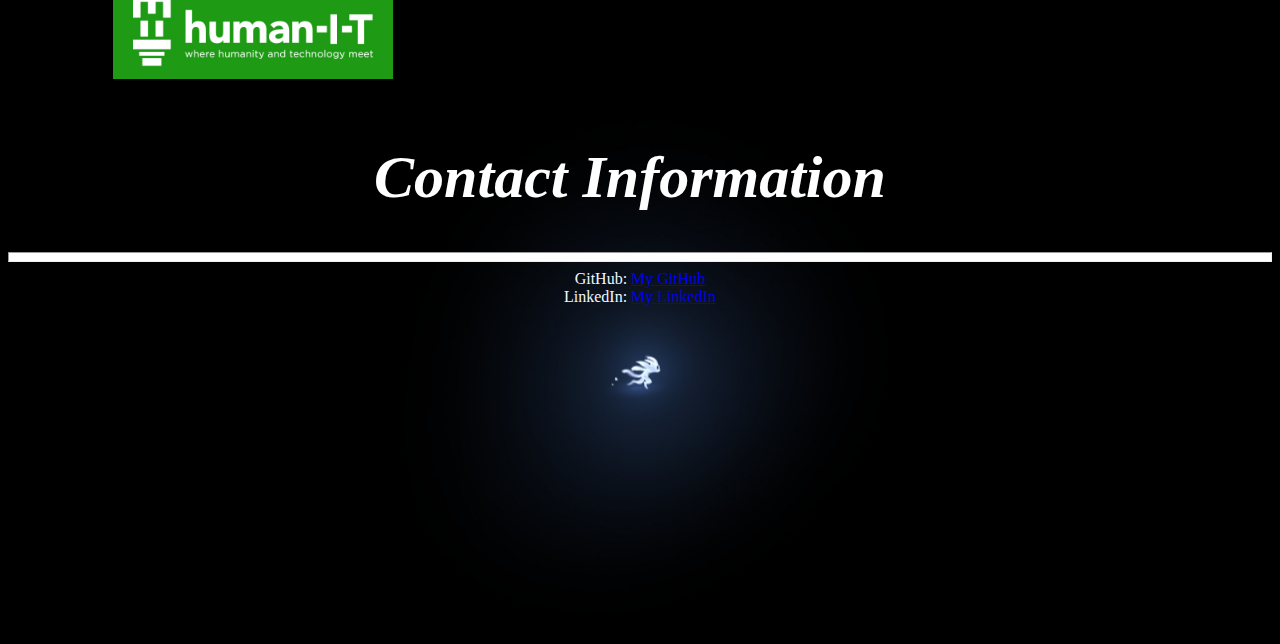
==== commit 5ef49fb8: "Update index.html" ====
--- a/index.html
+++ b/index.html
@@ -52,7 +52,7 @@
                         </dl>
                     </div>
                     <div class="img"><img alt="APM" src="Images/APM.gif" style="width:500px;height:200px;"> <img alt="APM Gif 2" src="Images/APM2.gif" style="width:500px;height:200px;"></div>
-			     </div>
+		</div>
             </div>
 		</div>
 		<div class="section3">
@@ -113,6 +113,7 @@
 				<h1><a id="contactme" name="contactme">Contact Information</a></h1>
 				<hr size="10">
 				GitHub: <a href="https://github.com/prestonwong7">My GitHub</a><br>
+				LinkedIn: <a href="https://www.linkedin.com/in/prestonwong7/">My LinkedIn</a><br>
 			</div>
 		</div>
 	</div>
